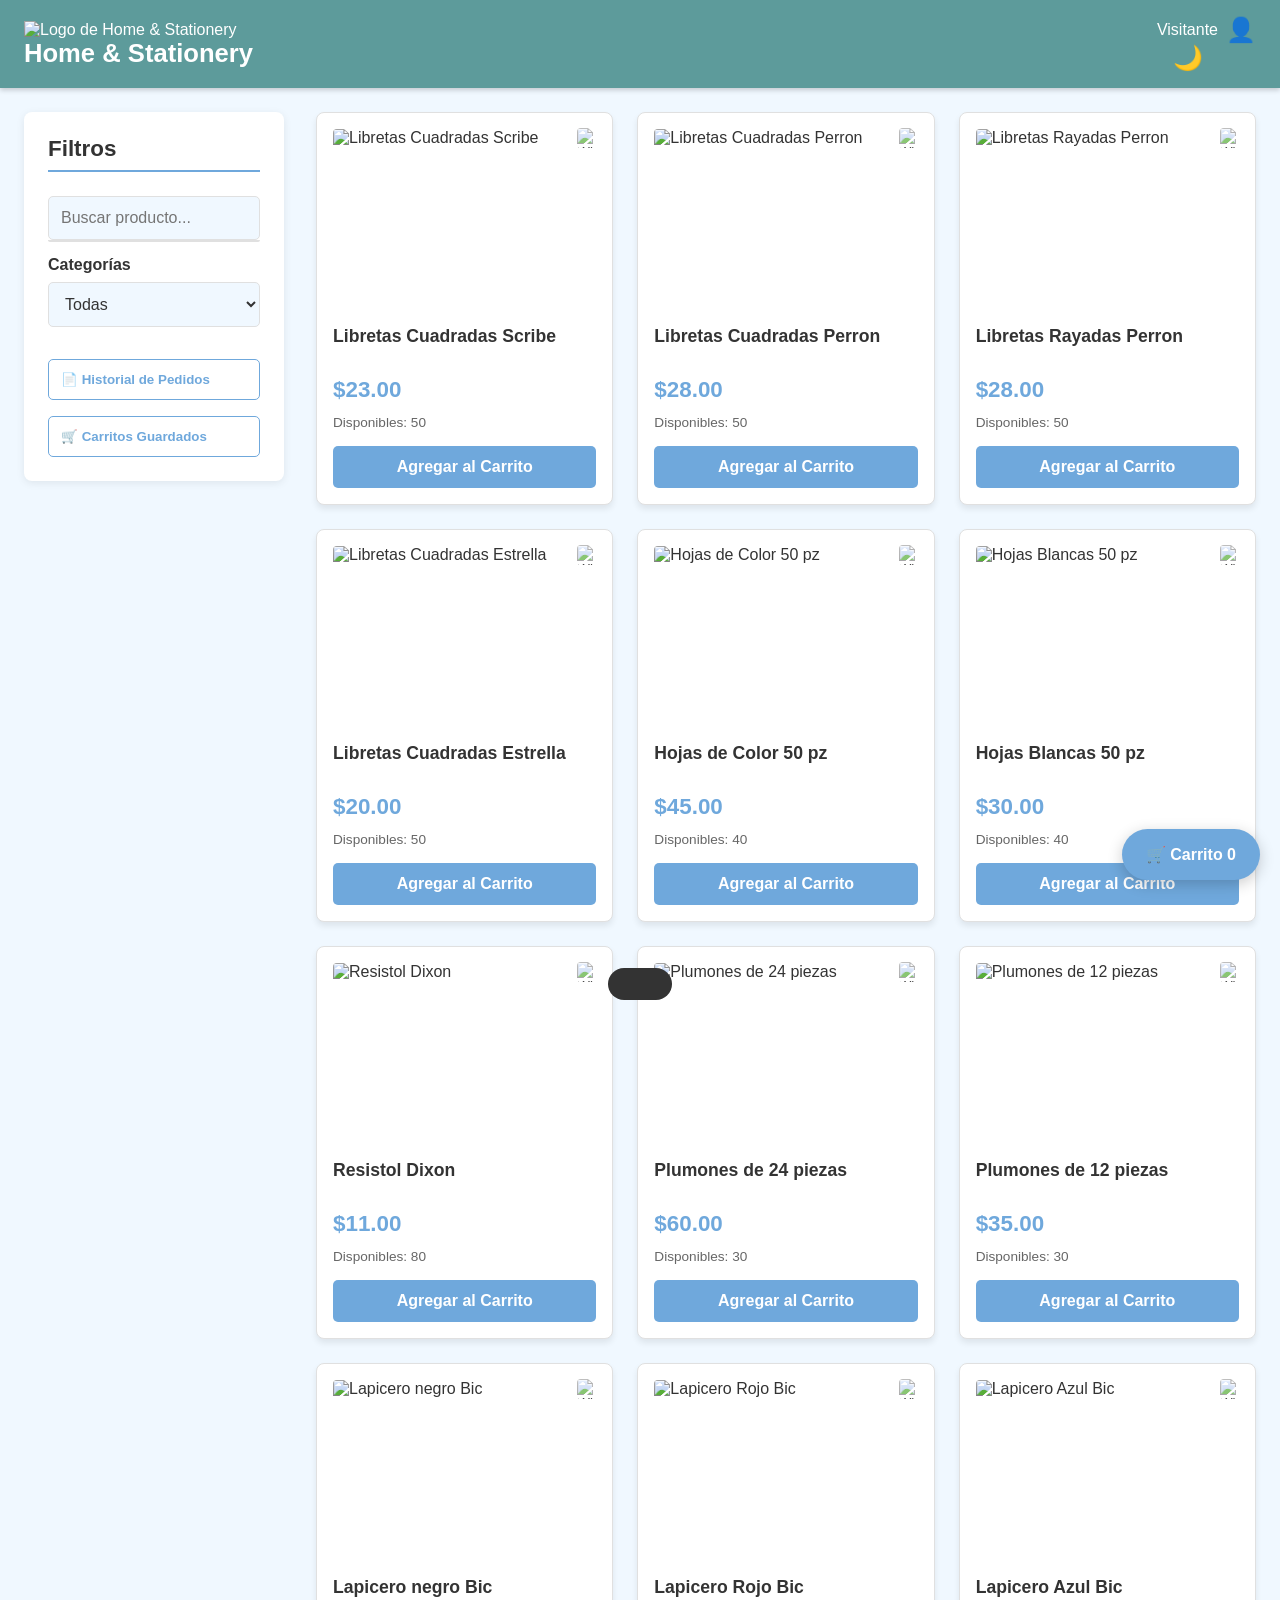
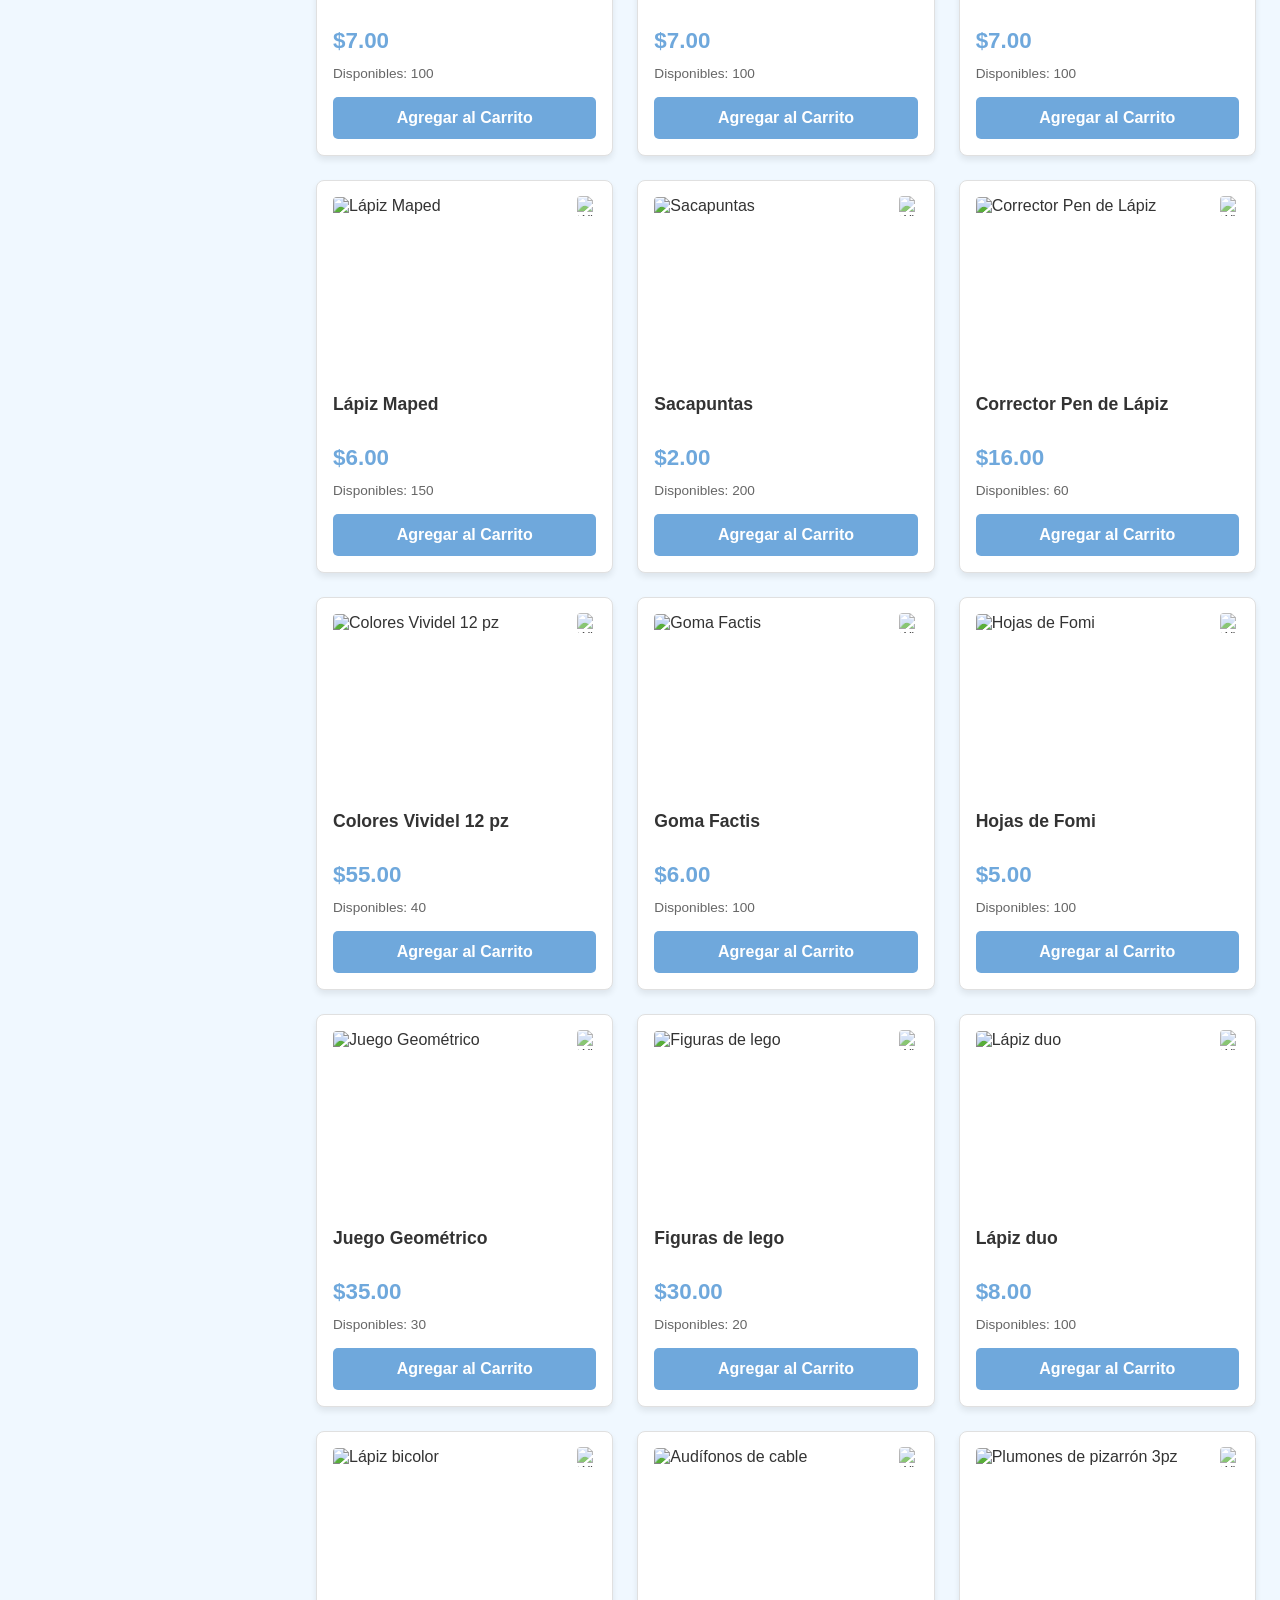
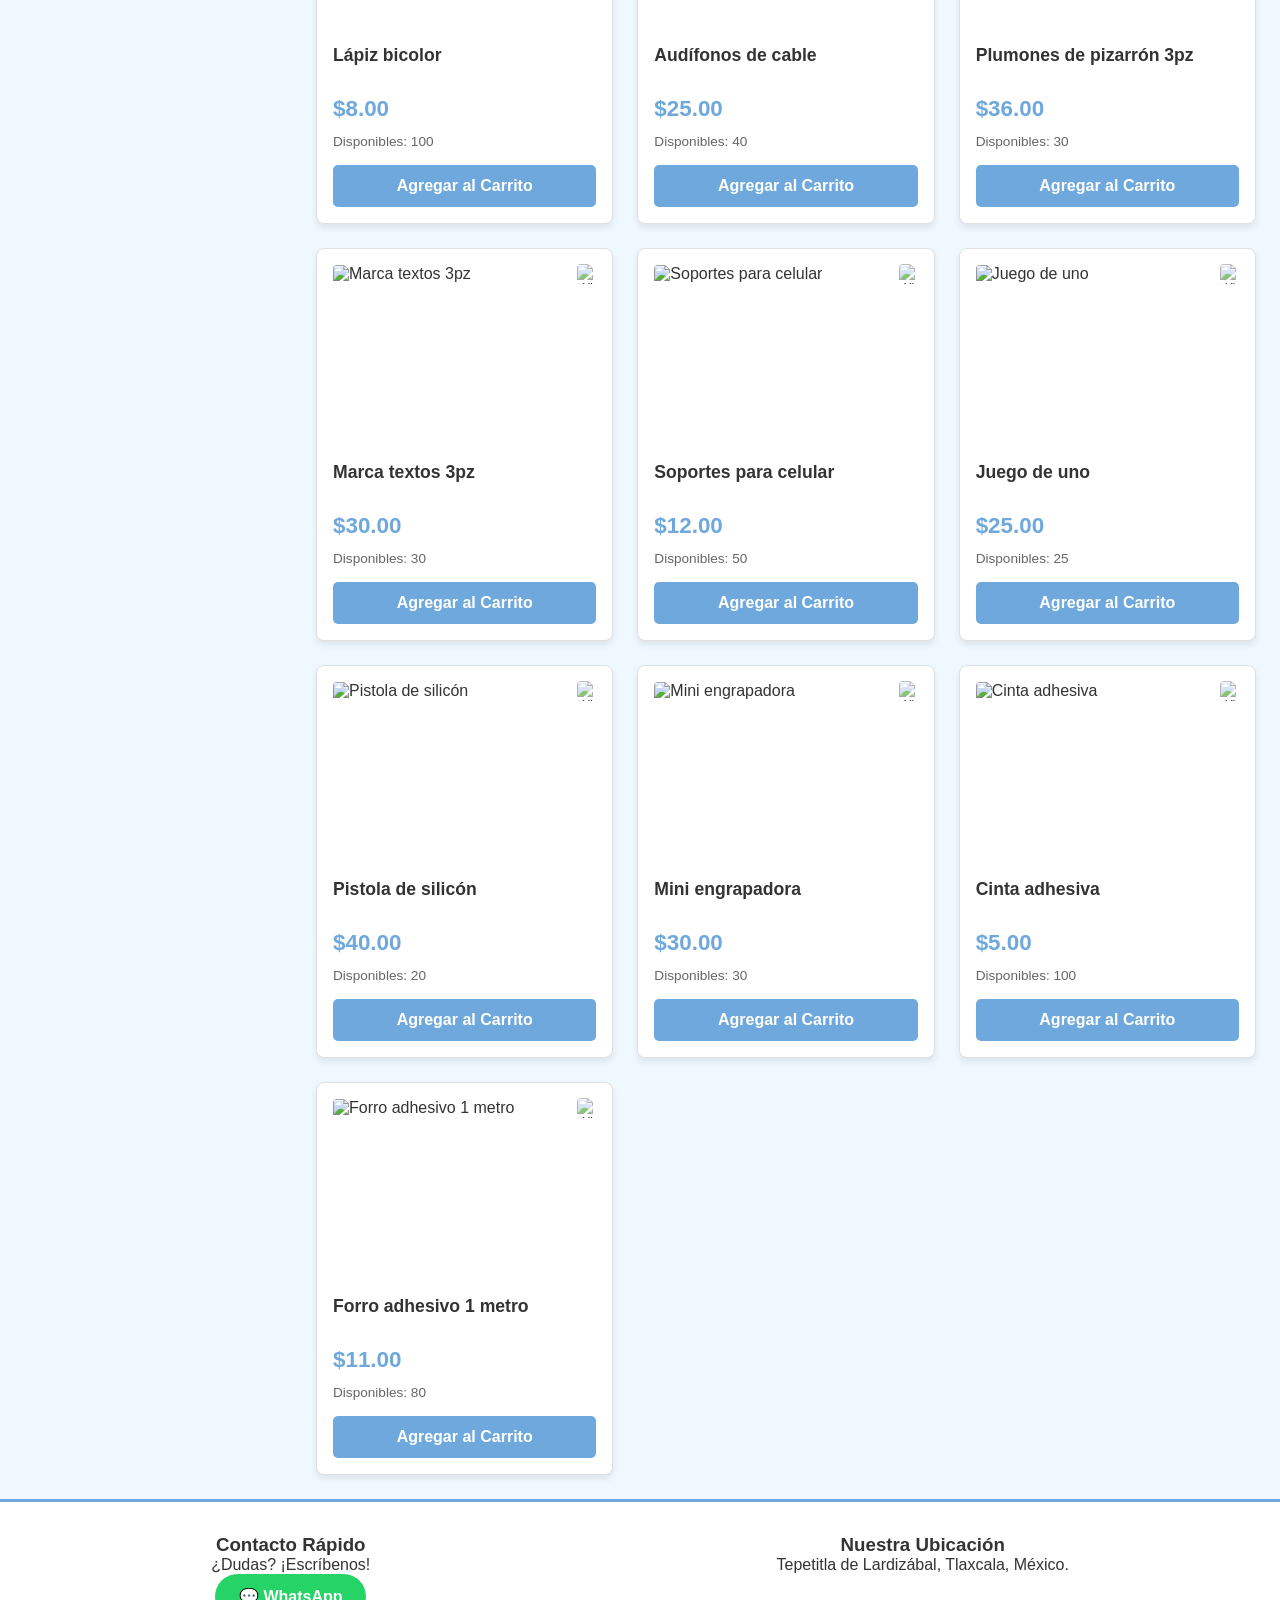
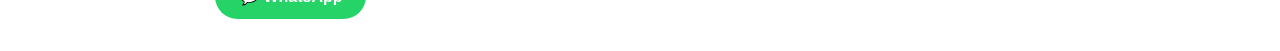
==== index.html @ 38d51f8e "Update index.html Signed-off-by: ＠┊ғᴇʀɴᴀɴᴅᴏ <113485181+LuisferC19@users.noreply.github.com>" ====
<!DOCTYPE html>
<html lang="es">
<head>
    <meta charset="UTF-8" />
    <meta name="viewport" content="width=device-width, initial-scale=1" />
    <title>Home & Stationery</title>
    <link rel="stylesheet" href="styles.css" />
    <link rel="manifest" href="manifest.json" />
    <meta name="theme-color" content="#5d9b9b" />
</head>
<body>
    <header class="header">
        <div class="header-content">
            <button id="btnMenu" aria-label="Abrir menú" class="btn-hamburguesa">☰</button>
            
            <!-- Contenedor para centrar logo y título -->
            <div class="title-container">
                <img src="img/HomeStatio.png" alt="Logo de Home & Stationery" class="header-logo">
                <h1 class="header-title">Home & Stationery</h1>
            </div>

            <div class="header-right-controls">
                <div class="header-user">
                    <span id="nombreUsuario">Usuario</span>
                    <span class="user-icon">👤</span>
                </div>
                <button id="themeToggleBtn" aria-label="Cambiar tema">🌙</button>
            </div>
        </div>
    </header>

    <div class="main-container">
        <aside id="sidebar" class="sidebar">
            <nav class="filtros-nav">
                <h2>Filtros</h2>
                <div class="search-container">
                    <input type="text" id="buscador" placeholder="Buscar producto..." aria-label="Buscador de productos" />
                    <div id="searchSuggestions" class="suggestions-container"></div>
                </div>
                <label for="categoriaFiltro">Categorías</label>
                <select id="categoriaFiltro" aria-label="Filtrar por categoría">
                    <option value="todos">Todas</option>
                    <option value="utiles">Útiles escolares</option>
                    <option value="tecnologia">Tecnología</option>
                    <option value="otros">Otros</option>
                </select>
                <div class="nav-extras">
                    <button id="historialPedidosBtn">📄 Historial de Pedidos</button>
                    <button id="verCarritosGuardadosBtn">🛒 Carritos Guardados</button>
                </div>
            </nav>
        </aside>

        <main class="main-content">
            <section id="productosVistos" class="productos-vistos-container">
                <h2>Vistos recientemente</h2>
                <div id="vistosRecientemente" class="catalogo-reducido"></div>
            </section>
            
            <section id="catalogo" class="catalogo"></section>
        </main>
    </div>

    <button id="abrirCarrito" class="btn-carrito" aria-label="Abrir carrito de compras">🛒 Carrito <span id="contadorCarrito">0</span></button>

    <aside id="carritoFlotante" class="carrito-offcanvas">
        <div class="carrito-header">
            <h2>🛍️ Mi Carrito</h2>
            <button id="cerrarCarritoBtn" aria-label="Cerrar carrito">❌</button>
        </div>
        <div id="contenidoCarrito"><p>Tu carrito está vacío.</p></div>
        <div class="carrito-info">
            <p id="infoDescuento"></p>
            <p id="infoEnvio"></p>
        </div>
        <div class="carrito-footer">
            <p>Total: $<span id="carritoTotal">0.00</span></p>
            <button id="guardarCarritoBtn">💾 Guardar Carrito</button>
            <button id="enviarPedidoBtn">📲 Enviar por WhatsApp</button>
        </div>
    </aside>

    <div id="modalImagen" class="modal oculto" role="dialog" aria-modal="true">
        <span id="cerrarModal" class="cerrar" aria-label="Cerrar imagen">&times;</span>
        <img id="imagenModal" alt="Imagen del producto ampliada" />
    </div>

    <div id="modalHistorial" class="modal oculto" role="dialog" aria-modal="true">
        <div class="modal-content">
            <div class="modal-header">
                <h2>Historial de Pedidos</h2>
                <span id="cerrarHistorialModal" class="cerrar" aria-label="Cerrar historial">&times;</span>
            </div>
            <div id="contenidoHistorial"></div>
            <p class="total-gastado">Total gastado: $<span id="totalGastado">0.00</span></p>
        </div>
    </div>
    
    <div id="modalCarritosGuardados" class="modal oculto" role="dialog" aria-modal="true">
        <div class="modal-content">
            <div class="modal-header">
                <h2>Carritos Guardados</h2>
                <span id="cerrarCarritosGuardadosModal" class="cerrar" aria-label="Cerrar carritos guardados">&times;</span>
            </div>
            <div id="contenidoCarritosGuardados"></div>
        </div>
    </div>
    
    <div id="toast" class="toast" role="alert" aria-live="assertive"></div>
    
    <div id="encuestaContainer" class="encuesta oculto">
        <h4>¿Qué te pareció tu experiencia?</h4>
        <button data-voto="buena">👍 Buena</button>
        <button data-voto="regular">😐 Regular</button>
        <button data-voto="mala">👎 Mala</button>
    </div>

    <footer class="footer">
        <div class="footer-contact">
            <h3>Contacto Rápido</h3>
            <p>¿Dudas? ¡Escríbenos!</p>
            <a href="https://wa.me/522481602590" target="_blank" rel="noopener" class="btn-whatsapp-footer">💬 WhatsApp</a>
        </div>
        <div class="footer-map">
            <h3>Nuestra Ubicación</h3>
            <p>Tepetitla de Lardizábal, Tlaxcala, México.</p>
        </div>
    </footer>

    <script src="script.js"></script>
    <script src="sw-register.js"></script>
</body>
</html>
---- styles.css ----
:root {
    --bg-color: #f0f8ff; /* AliceBlue - Un fondo muy claro */
    --card-bg-color: #ffffff;
    --text-color: #333333;
    --header-bg-color: #5d9b9b; /* Verde azulado pastel */
    --header-text-color: #ffffff;
    --primary-color: #6fa8dc; /* Azul pastel principal */
    --primary-hover-color: #5a8db9; /* Tono más oscuro para hover */
    --shadow-color: rgba(0, 0, 0, 0.08);
    --shadow-hover-color: rgba(0, 0, 0, 0.15);
    --border-color: #e0e0e0;
    --sidebar-bg-color: #ffffff;
}

[data-theme="dark"] {
    --bg-color: #1e1e1e;
    --card-bg-color: #2d2d2d;
    --text-color: #e0e0e0;
    --header-bg-color: #4a7c7c; /* Tono oscuro del header */
    --header-text-color: #ffffff;
    --primary-color: #82b9e6; /* Azul pastel más brillante para modo oscuro */
    --primary-hover-color: #6fa8dc;
    --shadow-color: rgba(0, 0, 0, 0.2);
    --shadow-hover-color: rgba(0, 0, 0, 0.3);
    --border-color: #444444;
    --sidebar-bg-color: #252525;
}

/* ===================== RESET Y BODY ===================== */
* {
    margin: 0;
    padding: 0;
    box-sizing: border-box;
    font-family: 'Segoe UI', Arial, sans-serif;
}

body {
    background: var(--bg-color);
    color: var(--text-color);
    display: flex;
    flex-direction: column;
    min-height: 100vh;
    transition: background-color 0.3s ease, color 0.3s ease;
}

/* ===================== ACCESIBILIDAD ===================== */
:focus-visible {
    outline: 3px solid var(--primary-color);
    outline-offset: 2px;
}

/* ===================== HEADER ===================== */
.header {
    background-color: var(--header-bg-color);
    color: var(--header-text-color);
    padding: 1rem 1.5rem;
    position: sticky;
    top: 0;
    z-index: 1000;
    width: 100%;
    box-shadow: 0 2px 5px rgba(0,0,0,0.2);
}

.header-content {
    max-width: 1400px;
    margin: 0 auto;
    display: flex;
    align-items: center;
    justify-content: space-between;
}

.header-title {
    font-size: 1.6rem;
    font-weight: 700;
    flex-grow: 1;
    text-align: center;
}

.header-user {
    display: flex;
    align-items: center;
    gap: 0.5rem;
    font-size: 1rem;
}

.user-icon { font-size: 1.5rem; }

#themeToggleBtn {
    background: none;
    border: none;
    color: var(--header-text-color);
    font-size: 1.5rem;
    cursor: pointer;
    margin-left: 1rem;
    transition: transform 0.2s ease;
}
#themeToggleBtn:hover { transform: scale(1.1); }

/* ===================== DISEÑO PRINCIPAL (SIDEBAR + CONTENT) ===================== */
.main-container {
    display: flex;
    max-width: 1400px;
    width: 100%;
    margin: 1.5rem auto;
    padding: 0 1.5rem;
    gap: 2rem;
    flex-grow: 1;
}

/* ===================== SIDEBAR (FILTROS) ===================== */
.sidebar {
    width: 260px;
    flex-shrink: 0;
    background-color: var(--sidebar-bg-color);
    padding: 1.5rem;
    border-radius: 8px;
    height: fit-content;
    box-shadow: 0 2px 8px var(--shadow-color);
    transition: transform 0.3s ease-in-out;
}

.filtros-nav h2 {
    font-size: 1.4rem;
    margin-bottom: 1.5rem;
    border-bottom: 2px solid var(--primary-color);
    padding-bottom: 0.5rem;
}

.filtros-nav label {
    display: block;
    font-weight: 600;
    margin-top: 1rem;
    margin-bottom: 0.5rem;
}

#buscador, #categoriaFiltro {
    width: 100%;
    padding: 0.75rem;
    border: 1px solid var(--border-color);
    border-radius: 5px;
    font-size: 1rem;
    background: var(--bg-color);
    color: var(--text-color);
    transition: border-color 0.2s, box-shadow 0.2s;
}

#buscador:focus, #categoriaFiltro:focus {
    outline: none;
    border-color: var(--primary-color);
    box-shadow: 0 0 5px var(--primary-color);
}

.nav-extras {
    margin-top: 2rem;
    display: flex;
    flex-direction: column;
    gap: 1rem;
}

.nav-extras button {
    background-color: transparent;
    border: 1px solid var(--primary-color);
    color: var(--primary-color);
    padding: 0.75rem;
    border-radius: 5px;
    cursor: pointer;
    text-align: left;
    font-weight: 600;
    transition: all 0.2s ease;
}

.nav-extras button:hover {
    background-color: var(--primary-color);
    color: var(--header-text-color);
}

.main-content {
    flex-grow: 1;
}

/* ===================== CATÁLOGO DE PRODUCTOS ===================== */
.catalogo {
    width: 100%;
    display: grid;
    grid-template-columns: repeat(auto-fill, minmax(230px, 1fr));
    gap: 1.5rem;
}

.producto {
    background: var(--card-bg-color);
    border-radius: 8px;
    border: 1px solid var(--border-color);
    box-shadow: 0 4px 6px var(--shadow-color);
    padding: 1rem;
    display: flex;
    flex-direction: column;
    transition: transform 0.2s ease, box-shadow 0.2s ease;
    position: relative;
}

.producto:hover {
    transform: translateY(-5px);
    box-shadow: 0 8px 15px var(--shadow-hover-color);
}

/* --- AJUSTE CLAVE PARA IMÁGENES --- */
.producto img {
    width: 100%;
    height: 180px; /* Altura fija para el contenedor de la imagen */
    object-fit: contain; /* Asegura que la imagen se vea completa y sin distorsión */
    margin-bottom: 1rem;
    cursor: pointer;
    border-radius: 4px;
    background-color: #fff; /* Fondo blanco para imágenes con transparencia */
}

.producto h3 {
    color: var(--text-color);
    font-weight: 600;
    font-size: 1.1rem;
    margin-bottom: 0.5rem;
    min-height: 44px; /* Para alinear títulos de varias líneas */
    line-height: 1.3;
}

.producto .precio {
    font-weight: 700;
    font-size: 1.4rem;
    color: var(--primary-color);
    margin-bottom: 0.75rem;
}

.producto .stock-info {
    font-size: 0.85rem;
    color: #666;
    margin-bottom: 1rem;
}
[data-theme="dark"] .producto .stock-info { color: #aaa; }

.producto button.btn-agregar-carrito {
    background-color: var(--primary-color);
    border: none;
    color: white;
    padding: 0.75rem 0;
    font-weight: 600;
    border-radius: 5px;
    cursor: pointer;
    font-size: 1rem;
    width: 100%;
    transition: background-color 0.2s ease;
    margin-top: auto; /* Empuja el botón hacia abajo */
}

.producto button.btn-agregar-carrito:hover {
    background-color: var(--primary-hover-color);
}

/* Botón de compartir discreto */
.share-btn {
    background: rgba(255, 255, 255, 0.7);
    border: none;
    border-radius: 50%;
    cursor: pointer;
    position: absolute;
    top: 10px;
    right: 10px;
    opacity: 0.7;
    transition: opacity 0.2s, transform 0.2s;
    padding: 5px;
    display: flex;
    align-items: center;
    justify-content: center;
}
.share-btn:hover { 
    opacity: 1;
    transform: scale(1.1);
}
.share-btn img { 
    width: 20px; 
    height: 20px;
    /* Reseteamos márgenes para la imagen del botón */
    margin-bottom: 0; 
}

/* ===================== CARRITO FLOTANTE (OFFCANVAS) ===================== */
.btn-carrito {
    position: fixed;
    bottom: 20px;
    right: 20px;
    background-color: var(--primary-color);
    color: white;
    border: none;
    border-radius: 50px;
    padding: 1rem 1.5rem;
    font-size: 1rem;
    font-weight: bold;
    cursor: pointer;
    box-shadow: 0 4px 15px rgba(0,0,0,0.2);
    z-index: 999;
    transition: transform 0.2s ease;
}
.btn-carrito:hover { transform: scale(1.05); }

.carrito-offcanvas {
    position: fixed;
    top: 0;
    right: -100%; /* Inicia oculto */
    width: 100%;
    max-width: 400px;
    height: 100%;
    background-color: var(--card-bg-color);
    box-shadow: -5px 0 15px rgba(0,0,0,0.2);
    z-index: 1200;
    display: flex;
    flex-direction: column;
    transition: right 0.4s ease-in-out;
}
.carrito-offcanvas.abierto { right: 0; }

.carrito-header {
    display: flex;
    justify-content: space-between;
    align-items: center;
    padding: 1.5rem;
    border-bottom: 1px solid var(--border-color);
}
.carrito-header h2 { font-size: 1.5rem; }
.carrito-header button { background: none; border: none; font-size: 1.5rem; cursor: pointer; color: var(--text-color); }

#contenidoCarrito {
    flex-grow: 1;
    overflow-y: auto;
    padding: 1rem;
}

.carrito-item {
    display: flex;
    align-items: center;
    gap: 1rem;
    padding: 1rem 0.5rem;
    border-bottom: 1px solid var(--border-color);
}
.carrito-item:last-child { border-bottom: none; }

.carrito-item img {
    width: 60px;
    height: 60px;
    object-fit: contain; /* También para imágenes del carrito */
    border-radius: 4px;
}

.carrito-item-info { flex-grow: 1; }
.carrito-item-info h4 { font-size: 1rem; margin-bottom: 0.25rem; }
.carrito-item-info p { font-size: 0.9rem; color: #666; }
[data-theme="dark"] .carrito-item-info p { color: #aaa; }

.btn-eliminar-item {
    background-color: #f0f0f0;
    color: #333;
    border: none;
    border-radius: 50%;
    width: 30px;
    height: 30px;
    font-weight: bold;
    cursor: pointer;
    transition: background-color 0.2s;
}
.btn-eliminar-item:hover { background-color: #e0e0e0; }
[data-theme="dark"] .btn-eliminar-item { background-color: #444; color: #eee; }
[data-theme="dark"] .btn-eliminar-item:hover { background-color: #555; }


.carrito-info {
    padding: 1rem 1.5rem;
    font-size: 0.9rem;
    color: var(--primary-color);
    border-top: 1px solid var(--border-color);
}

.carrito-footer {
    padding: 1.5rem;
    border-top: 1px solid var(--border-color);
    background-color: var(--bg-color);
    display: flex;
    flex-direction: column;
    gap: 1rem;
}
.carrito-footer p { font-size: 1.5rem; font-weight: bold; text-align: right; }
.carrito-footer button {
    padding: 1rem;
    border-radius: 5px;
    border: none;
    font-size: 1rem;
    font-weight: 600;
    cursor: pointer;
    transition: opacity 0.2s;
}
.carrito-footer button:hover { opacity: 0.85; }
#enviarPedidoBtn { background-color: #25d366; color: white; }
#guardarCarritoBtn { background-color: #555; color: white; }
[data-theme="dark"] #guardarCarritoBtn { background-color: #777; }


/* ===================== MODALES ===================== */
.modal {
    position: fixed;
    z-index: 1300;
    left: 0;
    top: 0;
    width: 100%;
    height: 100%;
    background-color: rgba(0, 0, 0, 0.7);
    display: flex;
    justify-content: center;
    align-items: center;
}
.modal.oculto { display: none; }

/* Modal de Imagen */
#modalImagen img {
    max-width: 90%;
    max-height: 90%;
    border-radius: 8px;
}
.cerrar {
    position: absolute;
    top: 20px;
    right: 35px;
    color: #f1f1f1;
    font-size: 40px;
    font-weight: bold;
    cursor: pointer;
}

/* Modal de Historial y Carritos Guardados */
.modal-content {
    background-color: var(--card-bg-color);
    padding: 2rem;
    border-radius: 8px;
    width: 90%;
    max-width: 500px;
    max-height: 80vh;
    display: flex;
    flex-direction: column;
}
.modal-header {
    display: flex;
    justify-content: space-between;
    align-items: center;
    border-bottom: 1px solid var(--border-color);
    padding-bottom: 1rem;
    margin-bottom: 1rem;
}
#contenidoHistorial, #contenidoCarritosGuardados {
    overflow-y: auto;
}

/* ===================== OTROS COMPONENTES UI ===================== */
/* Toast */
.toast {
    position: fixed;
    bottom: -100px;
    left: 50%;
    transform: translateX(-50%);
    background-color: #333;
    color: white;
    padding: 1rem 2rem;
    border-radius: 50px;
    z-index: 1500;
    transition: bottom 0.5s ease;
}
.toast.mostrar { bottom: 30px; }
.toast.error { background-color: #d32f2f; }
.toast.info { background-color: #1976d2; }

/* Encuesta */
.encuesta {
    position: fixed;
    bottom: 20px;
    left: 20px;
    background-color: var(--card-bg-color);
    padding: 1rem;
    border-radius: 8px;
    box-shadow: 0 4px 15px rgba(0,0,0,0.2);
    z-index: 1000;
}
.encuesta.oculto { display: none; }

/* Sugerencias de búsqueda */
.search-container { position: relative; }
.suggestions-container {
    position: absolute;
    top: 100%;
    left: 0;
    right: 0;
    background: var(--card-bg-color);
    border: 1px solid var(--border-color);
    border-radius: 0 0 5px 5px;
    z-index: 200;
    max-height: 250px;
    overflow-y: auto;
}
.suggestion-item { padding: 0.8rem 1rem; cursor: pointer; }
.suggestion-item:hover { background-color: var(--bg-color); }

/* Vistos recientemente */
.productos-vistos-container { width: 100%; margin-bottom: 2rem; }
.catalogo-reducido {
    display: grid;
    grid-template-columns: repeat(auto-fill, minmax(160px, 1fr));
    gap: 1rem;
}
.catalogo-reducido .producto { padding: 0.8rem; }
.catalogo-reducido .producto h3 { font-size: 0.9rem; min-height: 36px; }
.catalogo-reducido .producto img { height: 100px; }

/* ===================== FOOTER ===================== */
.footer {
    width: 100%;
    margin-top: auto; /* Empuja el footer hacia abajo */
    padding: 2rem 1.5rem;
    border-top: 3px solid var(--primary-color);
    background-color: var(--card-bg-color);
    display: flex;
    justify-content: space-around;
    flex-wrap: wrap;
    gap: 2rem;
    text-align: center;
}
.btn-whatsapp-footer {
    display: inline-block;
    background-color: #25d366;
    color: white;
    padding: 0.8rem 1.5rem;
    border-radius: 25px;
    text-decoration: none;
    font-weight: bold;
}

/* ===================== RESPONSIVIDAD ===================== */
.btn-hamburguesa {
    display: none; /* Oculto por defecto en escritorio */
    font-size: 1.8rem;
    background: none;
    border: none;
    color: var(--header-text-color);
    cursor: pointer;
    z-index: 1200; /* Para estar sobre la sidebar */
}

@media (max-width: 900px) {
    .main-container {
        flex-direction: column;
    }
    .sidebar {
        position: fixed;
        left: 0;
        top: 0;
        height: 100%;
        transform: translateX(-100%);
        z-index: 1100;
        overflow-y: auto;
        border-radius: 0;
    }
    .sidebar.visible {
        transform: translateX(0);
    }
    .btn-hamburguesa {
        display: block;
    }
    .header-title {
        font-size: 1.2rem;
    }
}

@media (max-width: 480px) {
    .header-content {
        flex-wrap: wrap;
        justify-content: center;
    }
    .header-title {
        order: -1; /* Mueve el título arriba */
        width: 100%;
        text-align: center;
        margin-bottom: 0.5rem;
    }
    .btn-carrito {
        padding: 0.8rem 1.2rem;
        font-size: 0.9rem;
    }
}
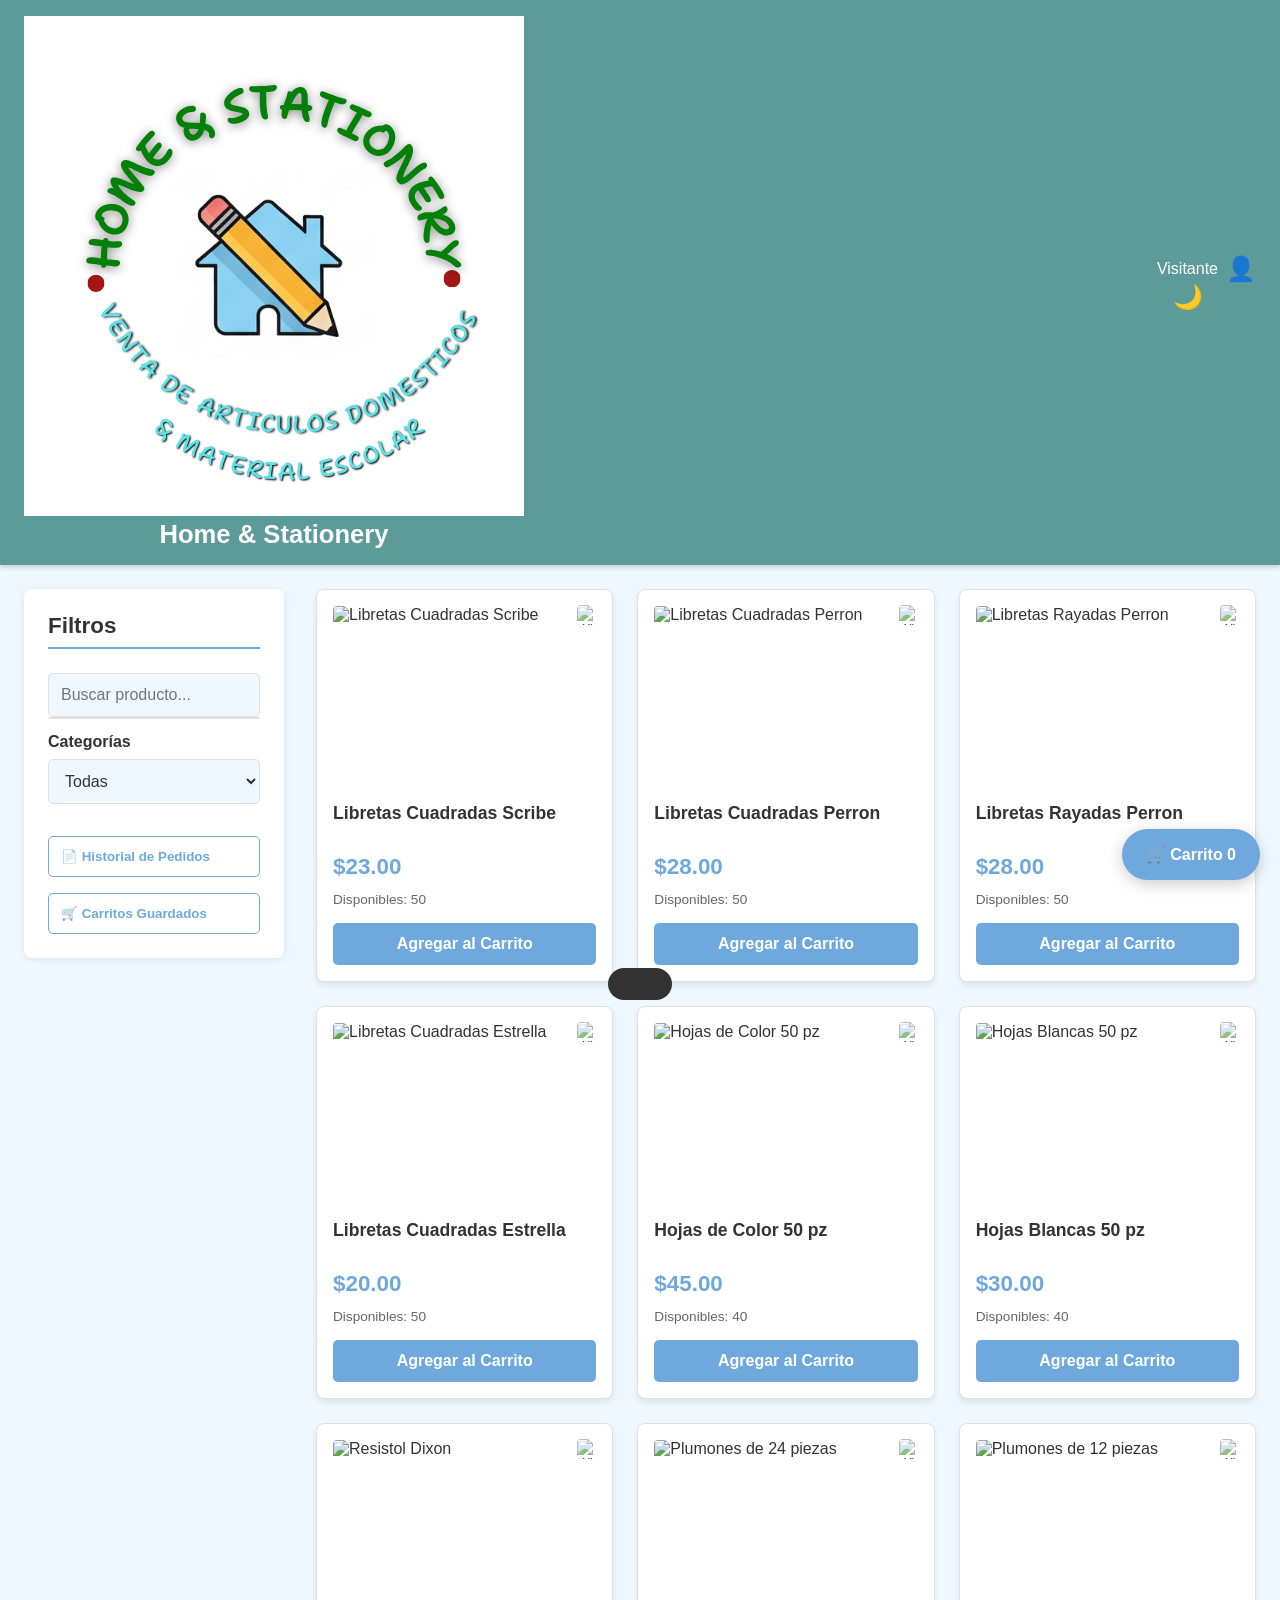
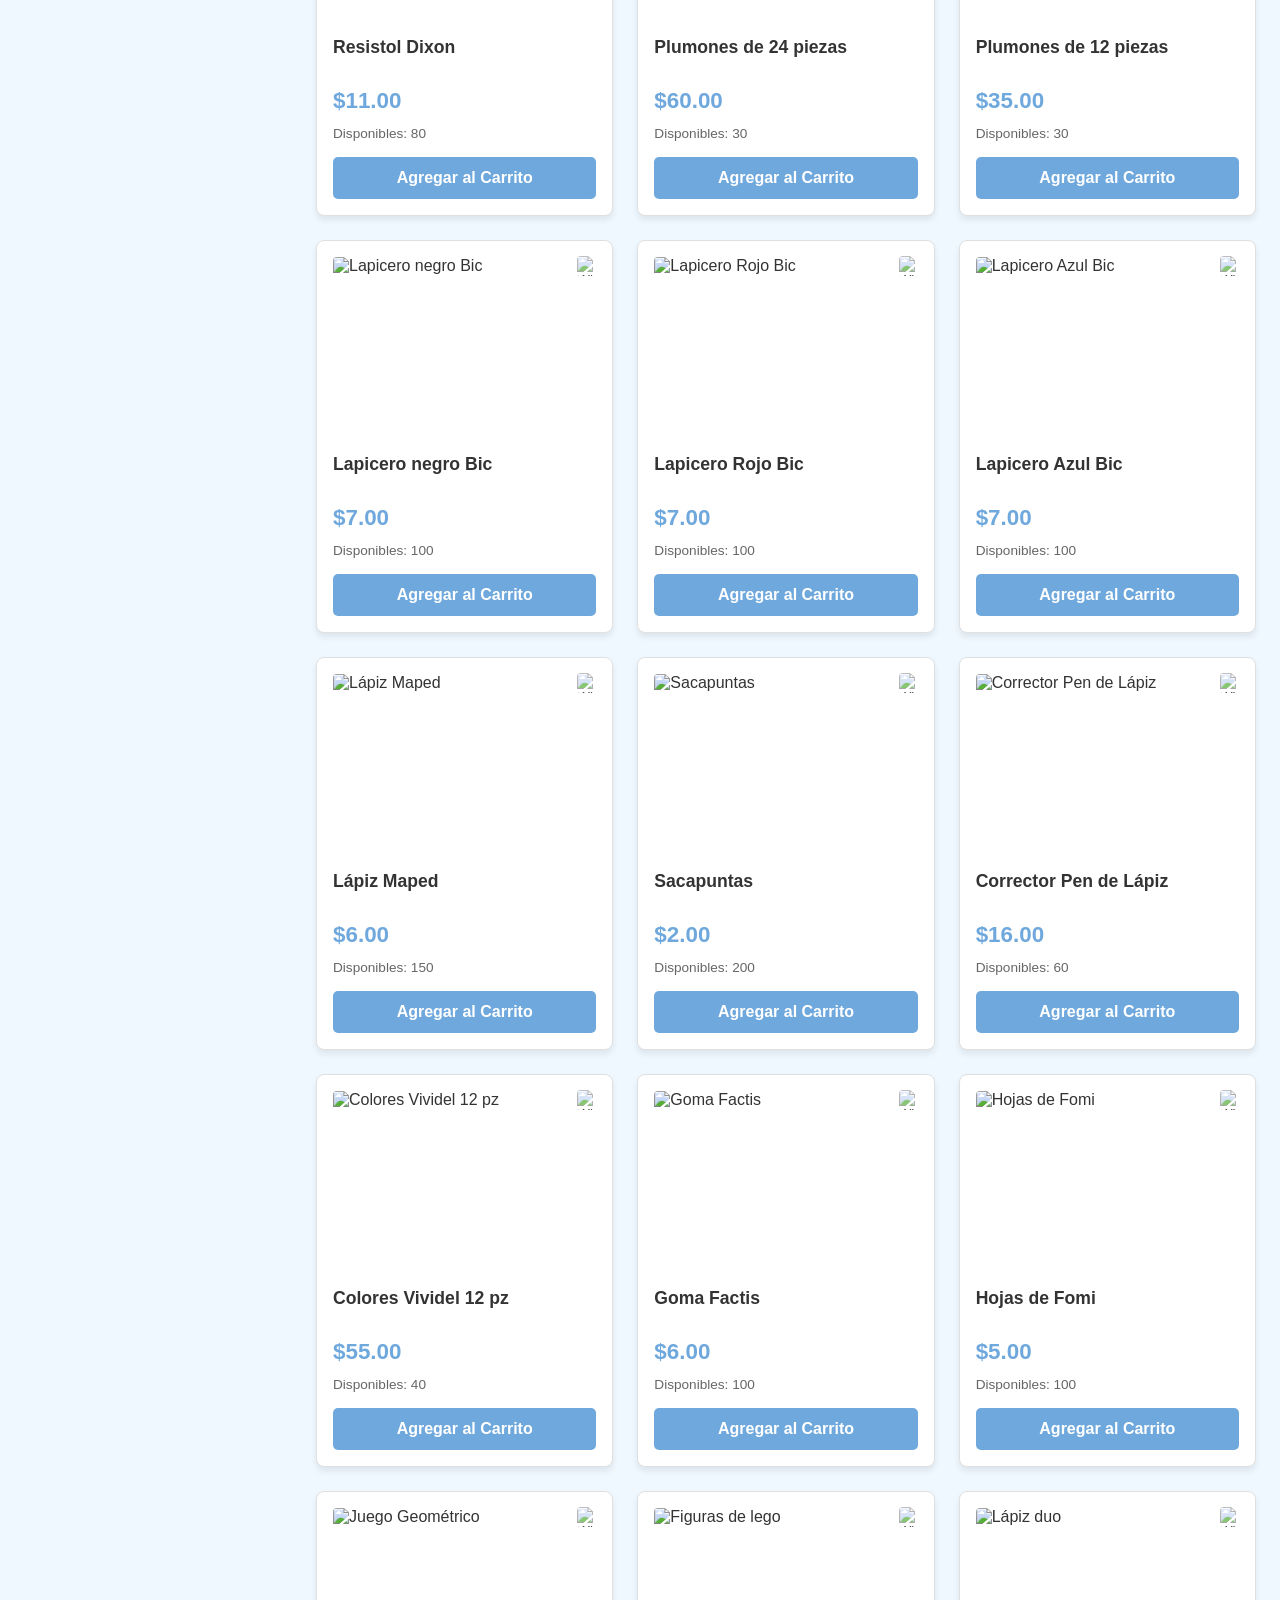
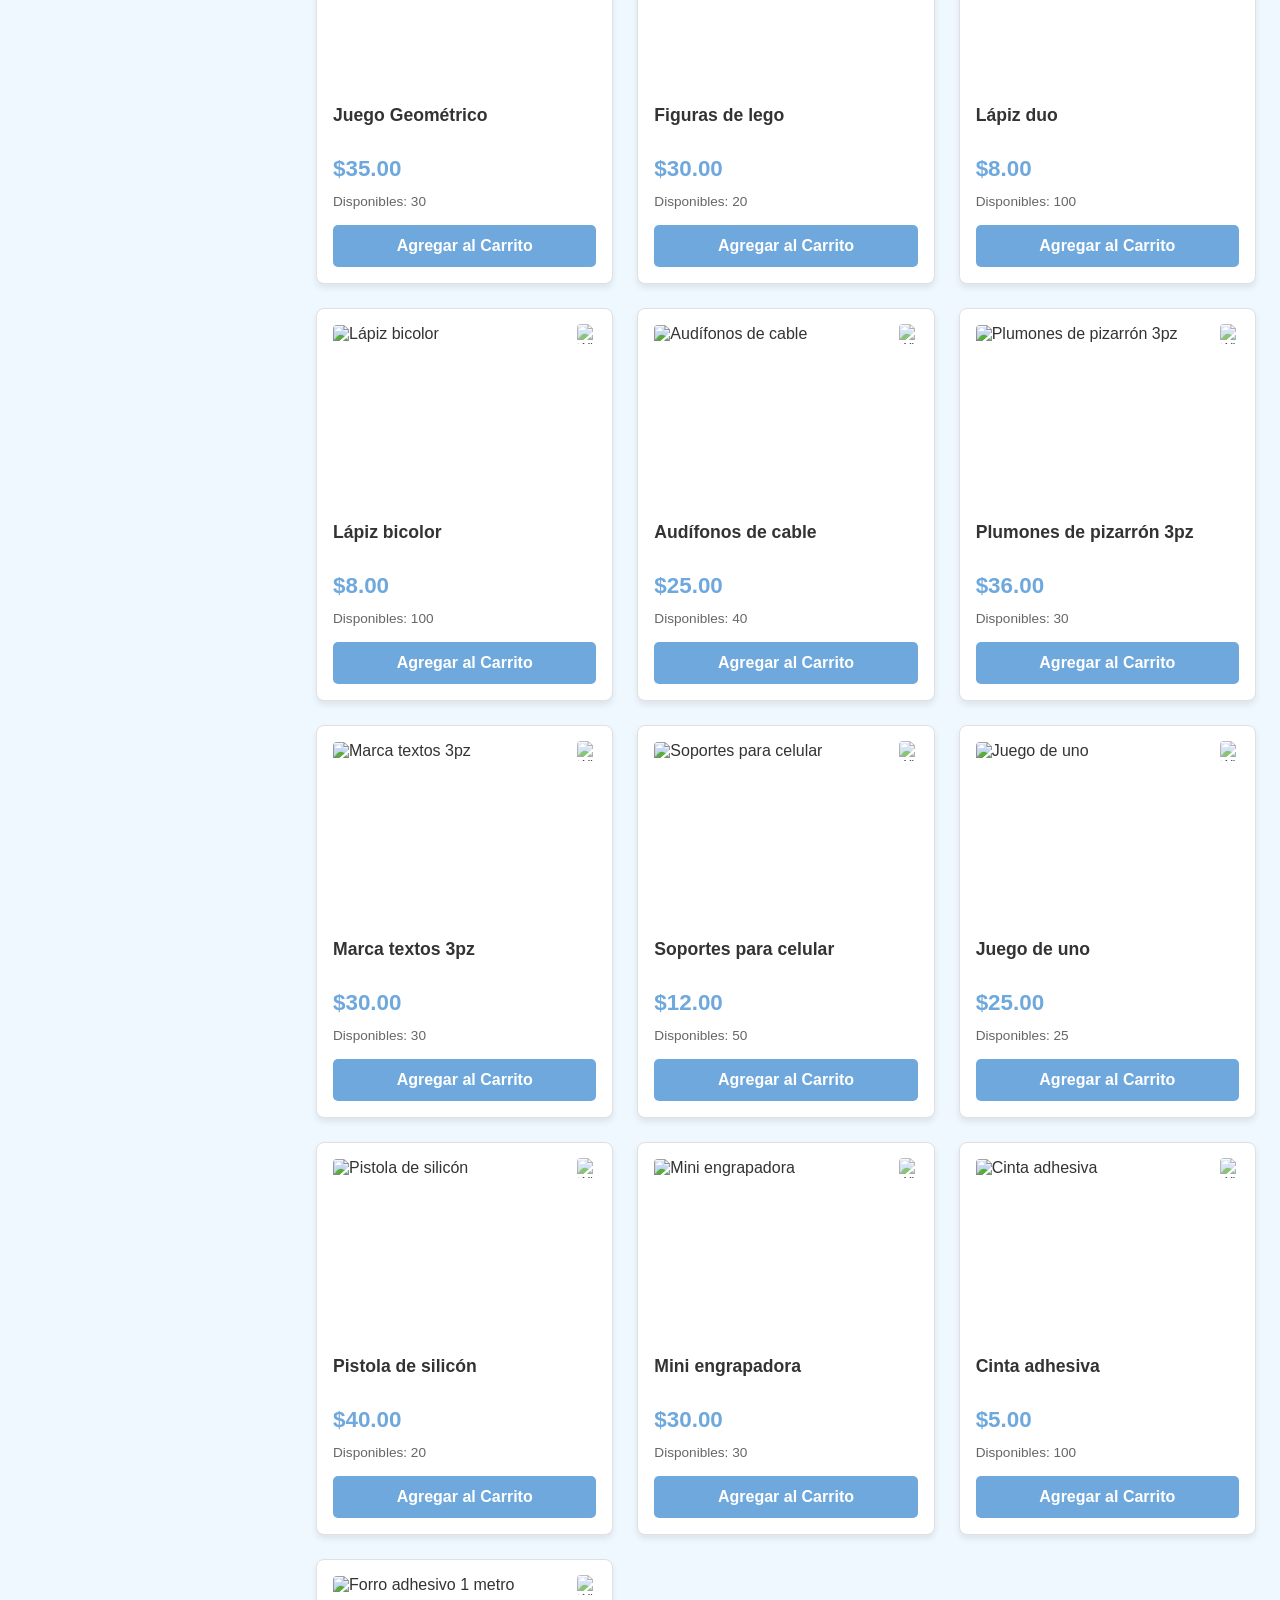
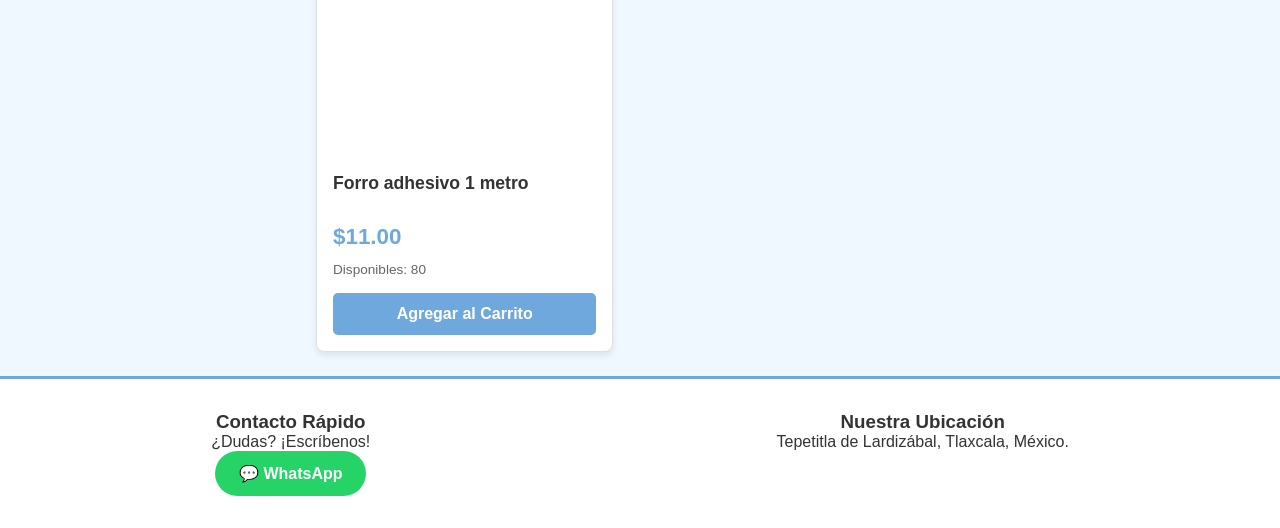
==== commit bc031e0f: "Update index.html Signed-off-by: ＠┊ғᴇʀɴᴀɴᴅᴏ <113485181+LuisferC19@users.noreply.github.com>" ====
--- a/index.html
+++ b/index.html
@@ -13,7 +13,6 @@
         <div class="header-content">
             <button id="btnMenu" aria-label="Abrir menú" class="btn-hamburguesa">☰</button>
             
-            <!-- Contenedor para centrar logo y título -->
             <div class="title-container">
                 <img src="img/HomeStatio.png" alt="Logo de Home & Stationery" class="header-logo">
                 <h1 class="header-title">Home & Stationery</h1>
@@ -84,6 +83,16 @@
         <span id="cerrarModal" class="cerrar" aria-label="Cerrar imagen">&times;</span>
         <img id="imagenModal" alt="Imagen del producto ampliada" />
     </div>
+    
+    <div id="modalDescripcion" class="modal oculto" role="dialog" aria-modal="true">
+        <div class="modal-content">
+            <div class="modal-header">
+                <h2 id="descripcionTitulo"></h2>
+                <span id="cerrarDescripcionModal" class="cerrar" aria-label="Cerrar descripción">&times;</span>
+            </div>
+            <p id="descripcionTexto"></p>
+        </div>
+    </div>
 
     <div id="modalHistorial" class="modal oculto" role="dialog" aria-modal="true">
         <div class="modal-content">
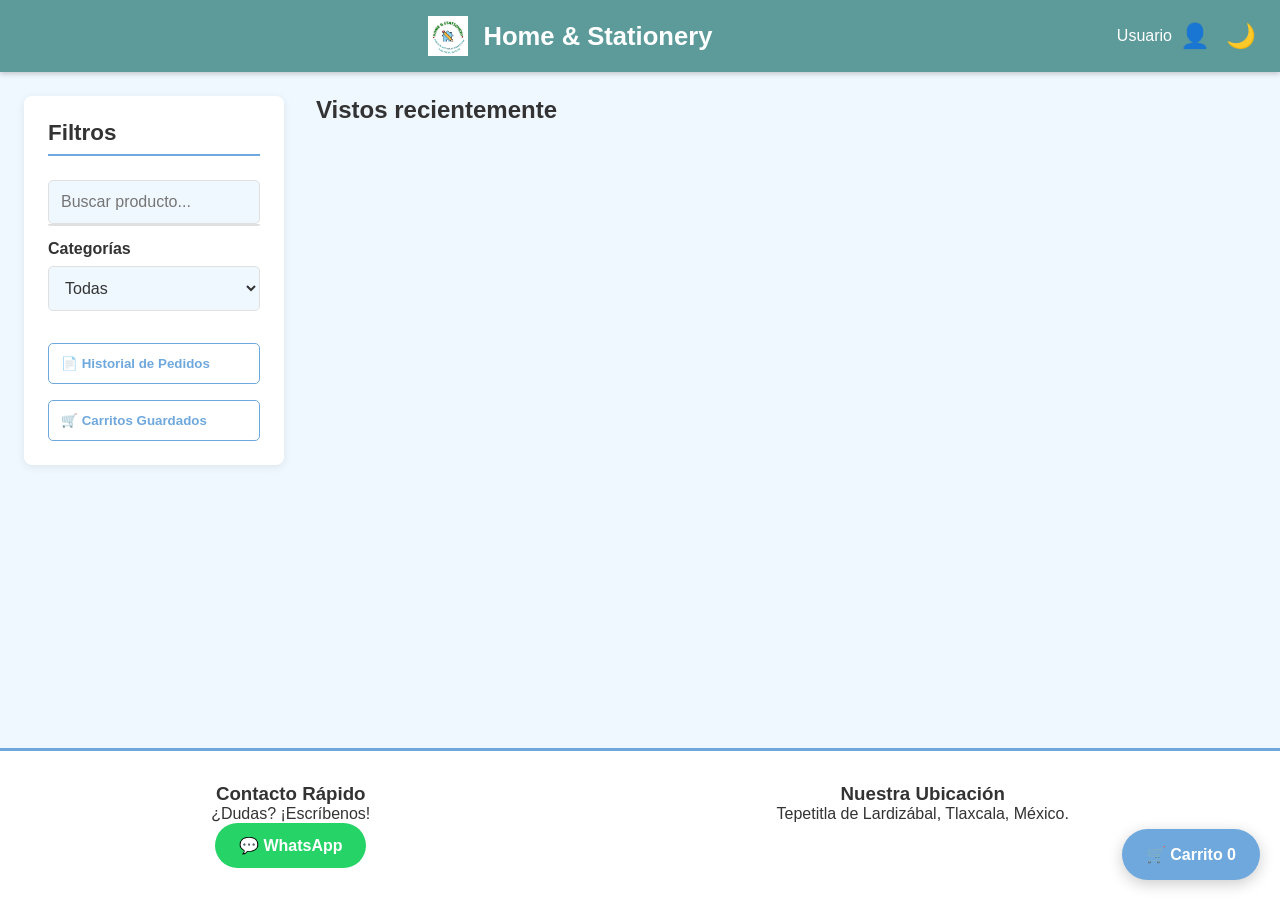
==== commit b4ba8238: "Update index.html Signed-off-by: ＠┊ғᴇʀɴᴀɴᴅᴏ <113485181+LuisferC19@users.noreply.github.com>" ====
--- a/index.html
+++ b/index.html
@@ -13,10 +13,10 @@
         <div class="header-content">
             <button id="btnMenu" aria-label="Abrir menú" class="btn-hamburguesa">☰</button>
             
-            <div class="title-container">
+            <a href="index.html" class="title-container" style="text-decoration: none; color: inherit;">
                 <img src="img/HomeStatio.png" alt="Logo de Home & Stationery" class="header-logo">
                 <h1 class="header-title">Home & Stationery</h1>
-            </div>
+            </a>
 
             <div class="header-right-controls">
                 <div class="header-user">
@@ -74,25 +74,11 @@
         </div>
         <div class="carrito-footer">
             <p>Total: $<span id="carritoTotal">0.00</span></p>
+            <button id="vaciarCarritoBtn">🗑️ Vaciar Carrito</button>
             <button id="guardarCarritoBtn">💾 Guardar Carrito</button>
             <button id="enviarPedidoBtn">📲 Enviar por WhatsApp</button>
         </div>
     </aside>
-
-    <div id="modalImagen" class="modal oculto" role="dialog" aria-modal="true">
-        <span id="cerrarModal" class="cerrar" aria-label="Cerrar imagen">&times;</span>
-        <img id="imagenModal" alt="Imagen del producto ampliada" />
-    </div>
-    
-    <div id="modalDescripcion" class="modal oculto" role="dialog" aria-modal="true">
-        <div class="modal-content">
-            <div class="modal-header">
-                <h2 id="descripcionTitulo"></h2>
-                <span id="cerrarDescripcionModal" class="cerrar" aria-label="Cerrar descripción">&times;</span>
-            </div>
-            <p id="descripcionTexto"></p>
-        </div>
-    </div>
 
     <div id="modalHistorial" class="modal oculto" role="dialog" aria-modal="true">
         <div class="modal-content">
--- a/styles.css
+++ b/styles.css
@@ -1,32 +1,57 @@
 :root {
-    --bg-color: #f0f8ff; /* AliceBlue - Un fondo muy claro */
+    --bg-color: #f0f8ff;
     --card-bg-color: #ffffff;
     --text-color: #333333;
-    --header-bg-color: #5d9b9b; /* Verde azulado pastel */
+    --header-bg-color: #5d9b9b;
     --header-text-color: #ffffff;
-    --primary-color: #6fa8dc; /* Azul pastel principal */
-    --primary-hover-color: #5a8db9; /* Tono más oscuro para hover */
+    --primary-color: #6fa8dc;
+    --primary-hover-color: #5a8db9;
     --shadow-color: rgba(0, 0, 0, 0.08);
     --shadow-hover-color: rgba(0, 0, 0, 0.15);
     --border-color: #e0e0e0;
     --sidebar-bg-color: #ffffff;
+    --danger-color: #e57373;
+    --danger-hover-color: #d32f2f;
 }
 
 [data-theme="dark"] {
     --bg-color: #1e1e1e;
     --card-bg-color: #2d2d2d;
     --text-color: #e0e0e0;
-    --header-bg-color: #4a7c7c; /* Tono oscuro del header */
+    --header-bg-color: #4a7c7c;
     --header-text-color: #ffffff;
-    --primary-color: #82b9e6; /* Azul pastel más brillante para modo oscuro */
+    --primary-color: #82b9e6;
     --primary-hover-color: #6fa8dc;
     --shadow-color: rgba(0, 0, 0, 0.2);
     --shadow-hover-color: rgba(0, 0, 0, 0.3);
     --border-color: #444444;
     --sidebar-bg-color: #252525;
-}
-
-/* ===================== RESET Y BODY ===================== */
+    --danger-color: #ef9a9a;
+    --danger-hover-color: #e57373;
+}
+
+/* --- ANIMACIÓN DE VUELO AL CARRITO --- */
+@keyframes fly-to-cart {
+    0% {
+        transform: scale(1);
+        opacity: 1;
+    }
+    100% {
+        transform: scale(0.1);
+        opacity: 0;
+    }
+}
+
+.producto-imagen-volando {
+    position: fixed;
+    z-index: 1500;
+    border-radius: 50%;
+    background-color: #fff;
+    box-shadow: 0 4px 15px rgba(0,0,0,0.3);
+    pointer-events: none;
+    animation: fly-to-cart 0.8s ease-in-out forwards;
+}
+
 * {
     margin: 0;
     padding: 0;
@@ -43,13 +68,11 @@
     transition: background-color 0.3s ease, color 0.3s ease;
 }
 
-/* ===================== ACCESIBILIDAD ===================== */
 :focus-visible {
     outline: 3px solid var(--primary-color);
     outline-offset: 2px;
 }
 
-/* ===================== HEADER ===================== */
 .header {
     background-color: var(--header-bg-color);
     color: var(--header-text-color);
@@ -69,11 +92,26 @@
     justify-content: space-between;
 }
 
+.title-container {
+    display: flex;
+    align-items: center;
+    justify-content: center;
+    flex-grow: 1;
+}
+
+.header-logo {
+    height: 40px;
+    margin-right: 15px;
+}
+
 .header-title {
     font-size: 1.6rem;
     font-weight: 700;
-    flex-grow: 1;
-    text-align: center;
+}
+
+.header-right-controls {
+    display: flex;
+    align-items: center;
 }
 
 .header-user {
@@ -96,7 +134,6 @@
 }
 #themeToggleBtn:hover { transform: scale(1.1); }
 
-/* ===================== DISEÑO PRINCIPAL (SIDEBAR + CONTENT) ===================== */
 .main-container {
     display: flex;
     max-width: 1400px;
@@ -107,7 +144,6 @@
     flex-grow: 1;
 }
 
-/* ===================== SIDEBAR (FILTROS) ===================== */
 .sidebar {
     width: 260px;
     flex-shrink: 0;
@@ -178,7 +214,6 @@
     flex-grow: 1;
 }
 
-/* ===================== CATÁLOGO DE PRODUCTOS ===================== */
 .catalogo {
     width: 100%;
     display: grid;
@@ -198,20 +233,26 @@
     position: relative;
 }
 
+.producto-link {
+    text-decoration: none;
+    color: inherit;
+    display: contents; /* Hace que el link no afecte el layout flex */
+}
+
+
 .producto:hover {
     transform: translateY(-5px);
     box-shadow: 0 8px 15px var(--shadow-hover-color);
 }
 
-/* --- AJUSTE CLAVE PARA IMÁGENES --- */
 .producto img {
     width: 100%;
-    height: 180px; /* Altura fija para el contenedor de la imagen */
-    object-fit: contain; /* Asegura que la imagen se vea completa y sin distorsión */
+    height: 180px;
+    object-fit: contain;
     margin-bottom: 1rem;
-    cursor: pointer;
     border-radius: 4px;
-    background-color: #fff; /* Fondo blanco para imágenes con transparencia */
+    background-color: #fff;
+    cursor: pointer;
 }
 
 .producto h3 {
@@ -219,8 +260,9 @@
     font-weight: 600;
     font-size: 1.1rem;
     margin-bottom: 0.5rem;
-    min-height: 44px; /* Para alinear títulos de varias líneas */
+    min-height: 44px;
     line-height: 1.3;
+    cursor: pointer;
 }
 
 .producto .precio {
@@ -236,6 +278,23 @@
     margin-bottom: 1rem;
 }
 [data-theme="dark"] .producto .stock-info { color: #aaa; }
+
+.producto .agregar-controls {
+    display: flex;
+    gap: 0.5rem;
+    margin-top: auto; /* Empuja los controles hacia abajo */
+}
+
+.producto .cantidad-input {
+    width: 60px;
+    text-align: center;
+    border: 1px solid var(--border-color);
+    border-radius: 5px;
+    background-color: var(--bg-color);
+    color: var(--text-color);
+    font-size: 1rem;
+    font-weight: 600;
+}
 
 .producto button.btn-agregar-carrito {
     background-color: var(--primary-color);
@@ -246,16 +305,14 @@
     border-radius: 5px;
     cursor: pointer;
     font-size: 1rem;
-    width: 100%;
+    flex-grow: 1; /* El botón ocupa el espacio restante */
     transition: background-color 0.2s ease;
-    margin-top: auto; /* Empuja el botón hacia abajo */
 }
 
 .producto button.btn-agregar-carrito:hover {
     background-color: var(--primary-hover-color);
 }
 
-/* Botón de compartir discreto */
 .share-btn {
     background: rgba(255, 255, 255, 0.7);
     border: none;
@@ -278,11 +335,9 @@
 .share-btn img { 
     width: 20px; 
     height: 20px;
-    /* Reseteamos márgenes para la imagen del botón */
     margin-bottom: 0; 
 }
 
-/* ===================== CARRITO FLOTANTE (OFFCANVAS) ===================== */
 .btn-carrito {
     position: fixed;
     bottom: 20px;
@@ -304,7 +359,7 @@
 .carrito-offcanvas {
     position: fixed;
     top: 0;
-    right: -100%; /* Inicia oculto */
+    right: -100%;
     width: 100%;
     max-width: 400px;
     height: 100%;
@@ -345,7 +400,7 @@
 .carrito-item img {
     width: 60px;
     height: 60px;
-    object-fit: contain; /* También para imágenes del carrito */
+    object-fit: contain;
     border-radius: 4px;
 }
 
@@ -396,12 +451,14 @@
     transition: opacity 0.2s;
 }
 .carrito-footer button:hover { opacity: 0.85; }
+
 #enviarPedidoBtn { background-color: #25d366; color: white; }
 #guardarCarritoBtn { background-color: #555; color: white; }
 [data-theme="dark"] #guardarCarritoBtn { background-color: #777; }
-
-
-/* ===================== MODALES ===================== */
+#vaciarCarritoBtn { background-color: transparent; color: var(--danger-color); border: 2px solid var(--danger-color); }
+#vaciarCarritoBtn:hover { background-color: var(--danger-color); color: white; }
+
+
 .modal {
     position: fixed;
     z-index: 1300;
@@ -416,12 +473,6 @@
 }
 .modal.oculto { display: none; }
 
-/* Modal de Imagen */
-#modalImagen img {
-    max-width: 90%;
-    max-height: 90%;
-    border-radius: 8px;
-}
 .cerrar {
     position: absolute;
     top: 20px;
@@ -432,7 +483,6 @@
     cursor: pointer;
 }
 
-/* Modal de Historial y Carritos Guardados */
 .modal-content {
     background-color: var(--card-bg-color);
     padding: 2rem;
@@ -442,7 +492,16 @@
     max-height: 80vh;
     display: flex;
     flex-direction: column;
-}
+    position: relative;
+}
+.modal-content .cerrar {
+    position: absolute;
+    top: 10px;
+    right: 20px;
+    color: var(--text-color);
+    font-size: 28px;
+}
+
 .modal-header {
     display: flex;
     justify-content: space-between;
@@ -455,8 +514,6 @@
     overflow-y: auto;
 }
 
-/* ===================== OTROS COMPONENTES UI ===================== */
-/* Toast */
 .toast {
     position: fixed;
     bottom: -100px;
@@ -473,7 +530,6 @@
 .toast.error { background-color: #d32f2f; }
 .toast.info { background-color: #1976d2; }
 
-/* Encuesta */
 .encuesta {
     position: fixed;
     bottom: 20px;
@@ -486,7 +542,6 @@
 }
 .encuesta.oculto { display: none; }
 
-/* Sugerencias de búsqueda */
 .search-container { position: relative; }
 .suggestions-container {
     position: absolute;
@@ -503,7 +558,6 @@
 .suggestion-item { padding: 0.8rem 1rem; cursor: pointer; }
 .suggestion-item:hover { background-color: var(--bg-color); }
 
-/* Vistos recientemente */
 .productos-vistos-container { width: 100%; margin-bottom: 2rem; }
 .catalogo-reducido {
     display: grid;
@@ -514,10 +568,9 @@
 .catalogo-reducido .producto h3 { font-size: 0.9rem; min-height: 36px; }
 .catalogo-reducido .producto img { height: 100px; }
 
-/* ===================== FOOTER ===================== */
 .footer {
     width: 100%;
-    margin-top: auto; /* Empuja el footer hacia abajo */
+    margin-top: auto;
     padding: 2rem 1.5rem;
     border-top: 3px solid var(--primary-color);
     background-color: var(--card-bg-color);
@@ -537,15 +590,14 @@
     font-weight: bold;
 }
 
-/* ===================== RESPONSIVIDAD ===================== */
 .btn-hamburguesa {
-    display: none; /* Oculto por defecto en escritorio */
+    display: none;
     font-size: 1.8rem;
     background: none;
     border: none;
     color: var(--header-text-color);
     cursor: pointer;
-    z-index: 1200; /* Para estar sobre la sidebar */
+    z-index: 1200;
 }
 
 @media (max-width: 900px) {
@@ -579,7 +631,7 @@
         justify-content: center;
     }
     .header-title {
-        order: -1; /* Mueve el título arriba */
+        order: -1;
         width: 100%;
         text-align: center;
         margin-bottom: 0.5rem;
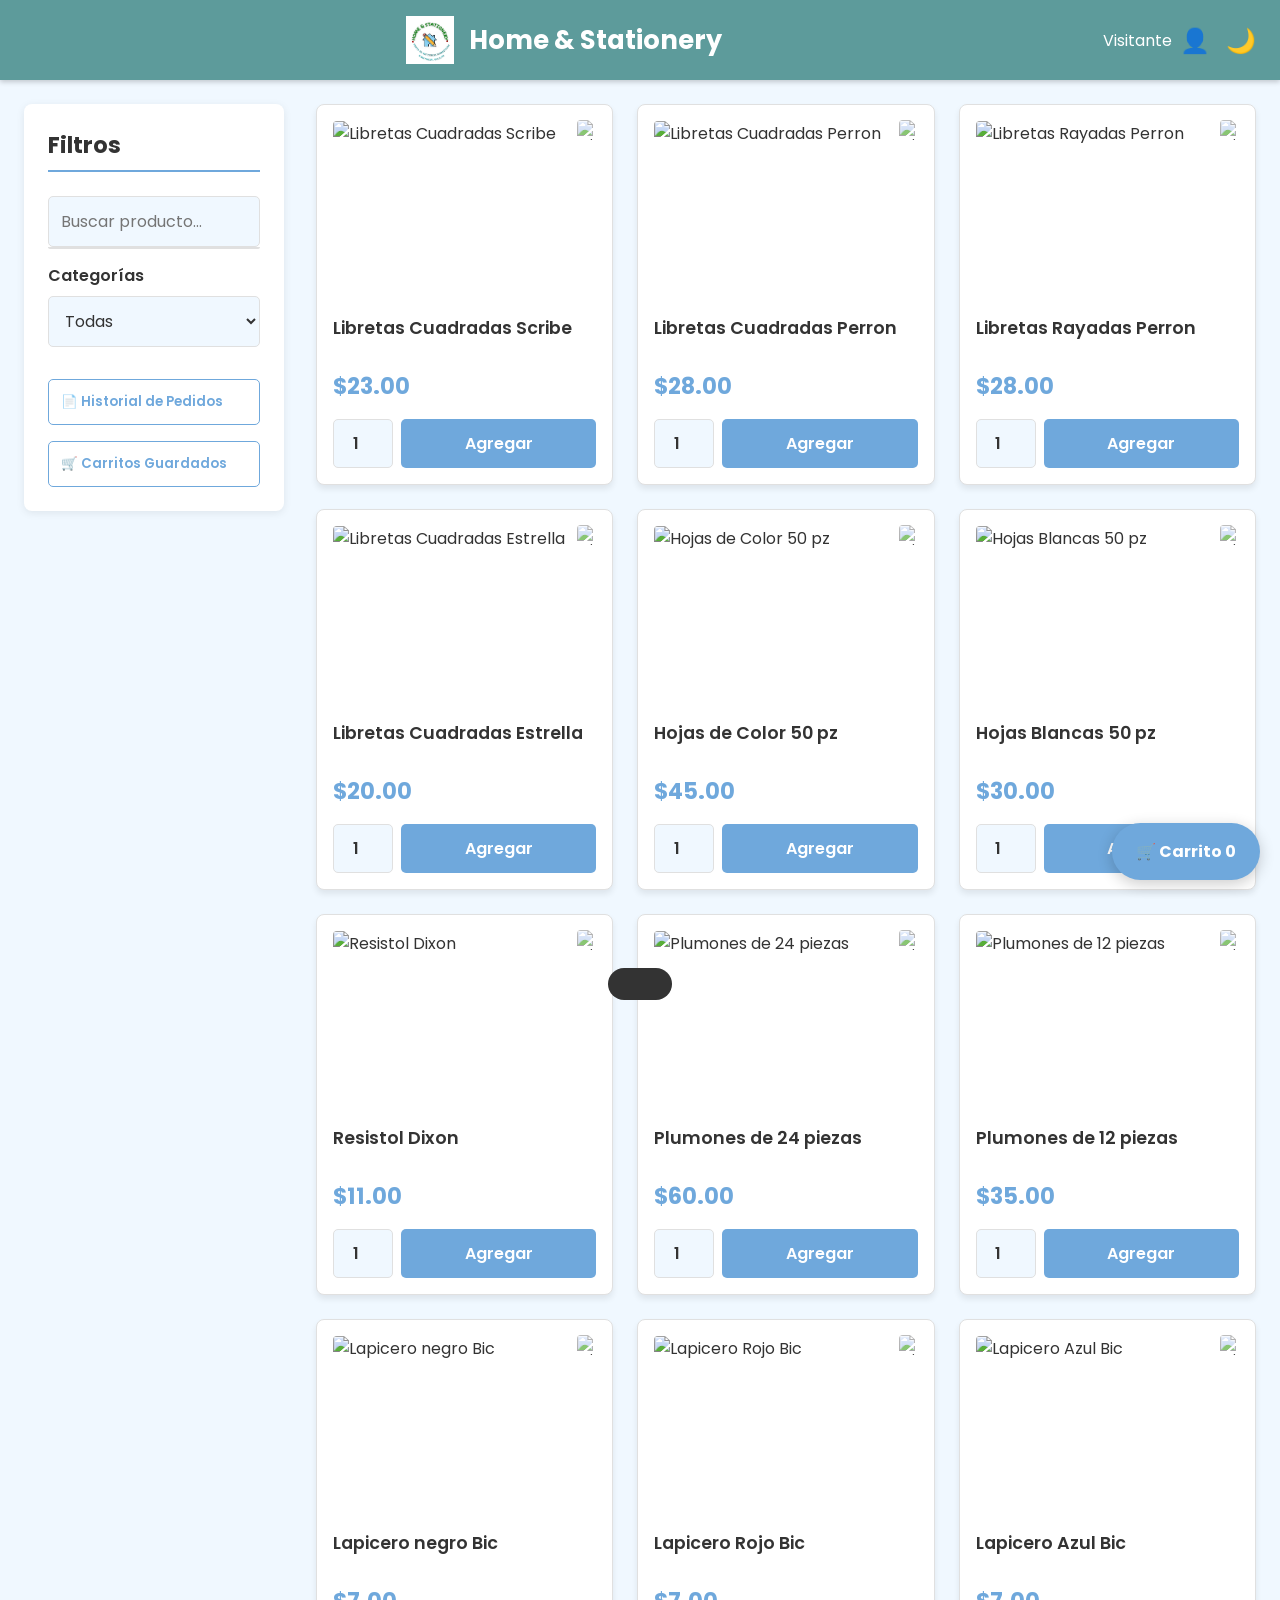
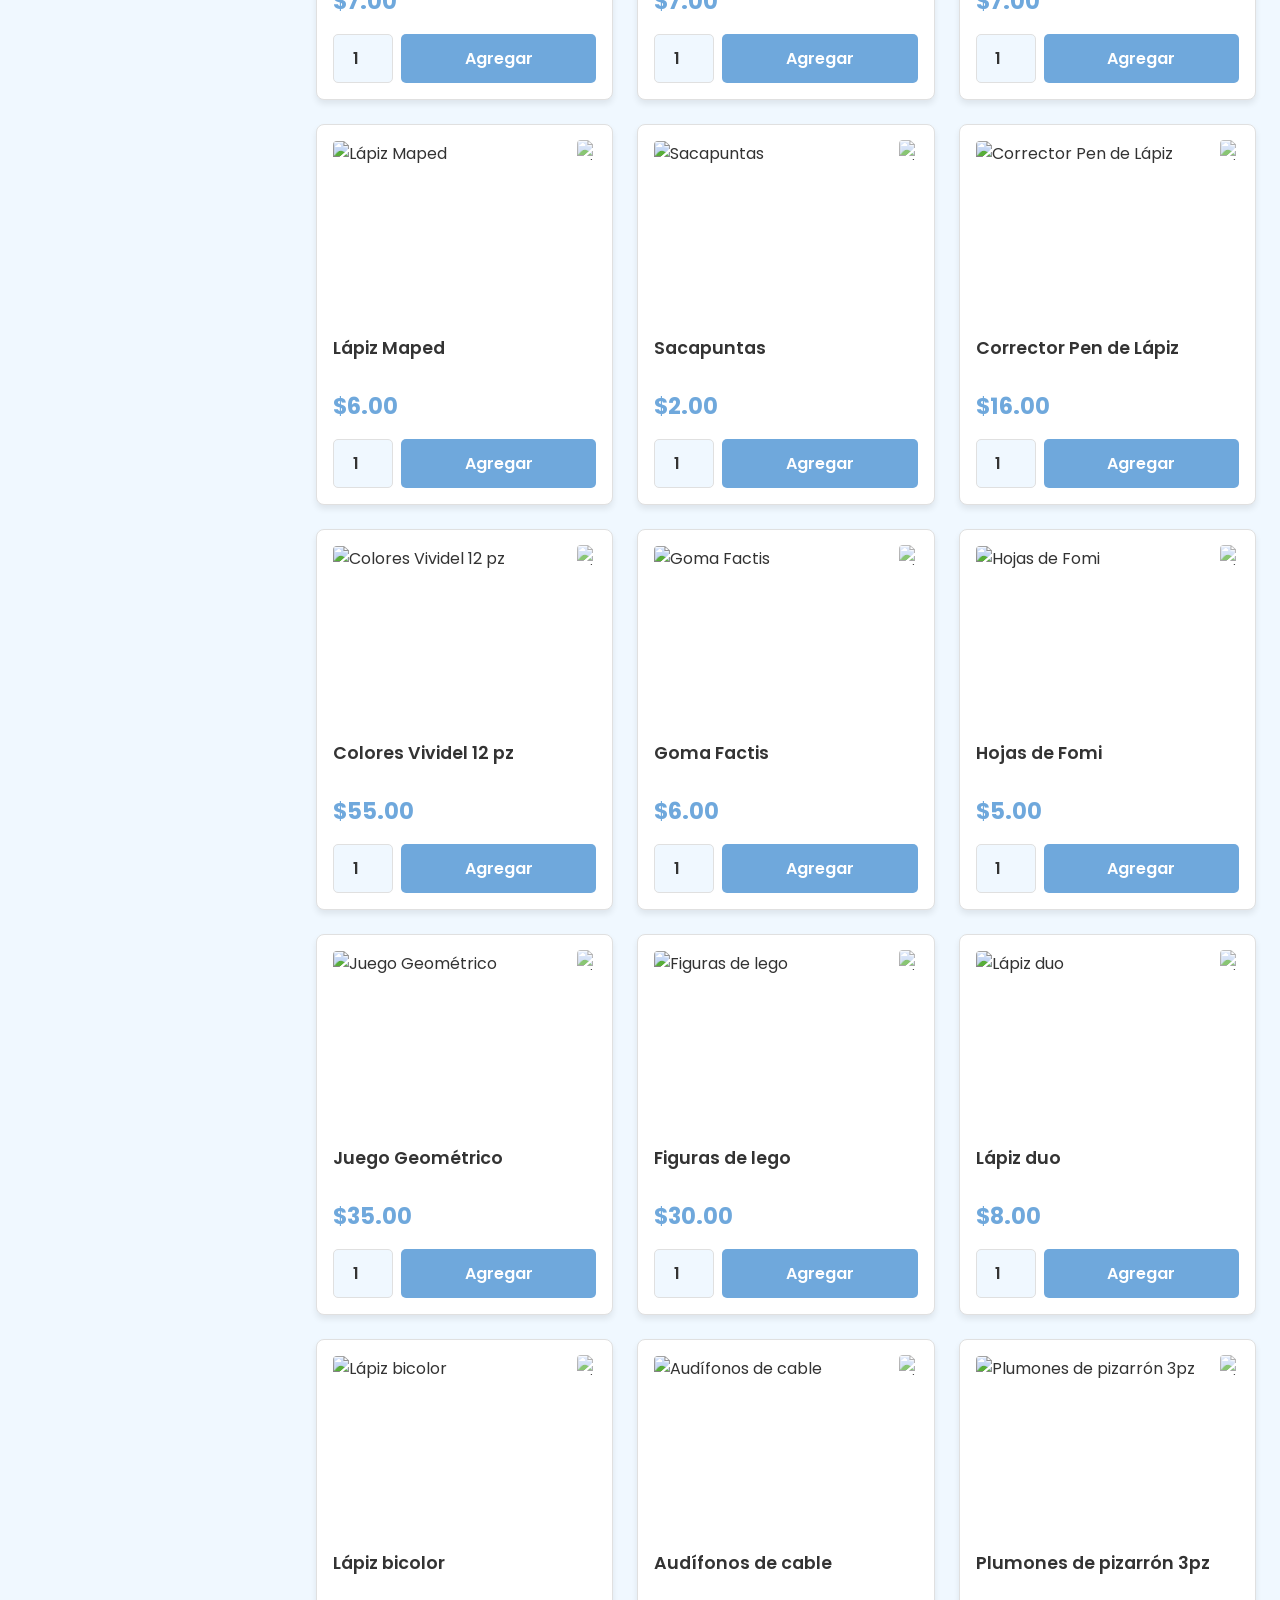
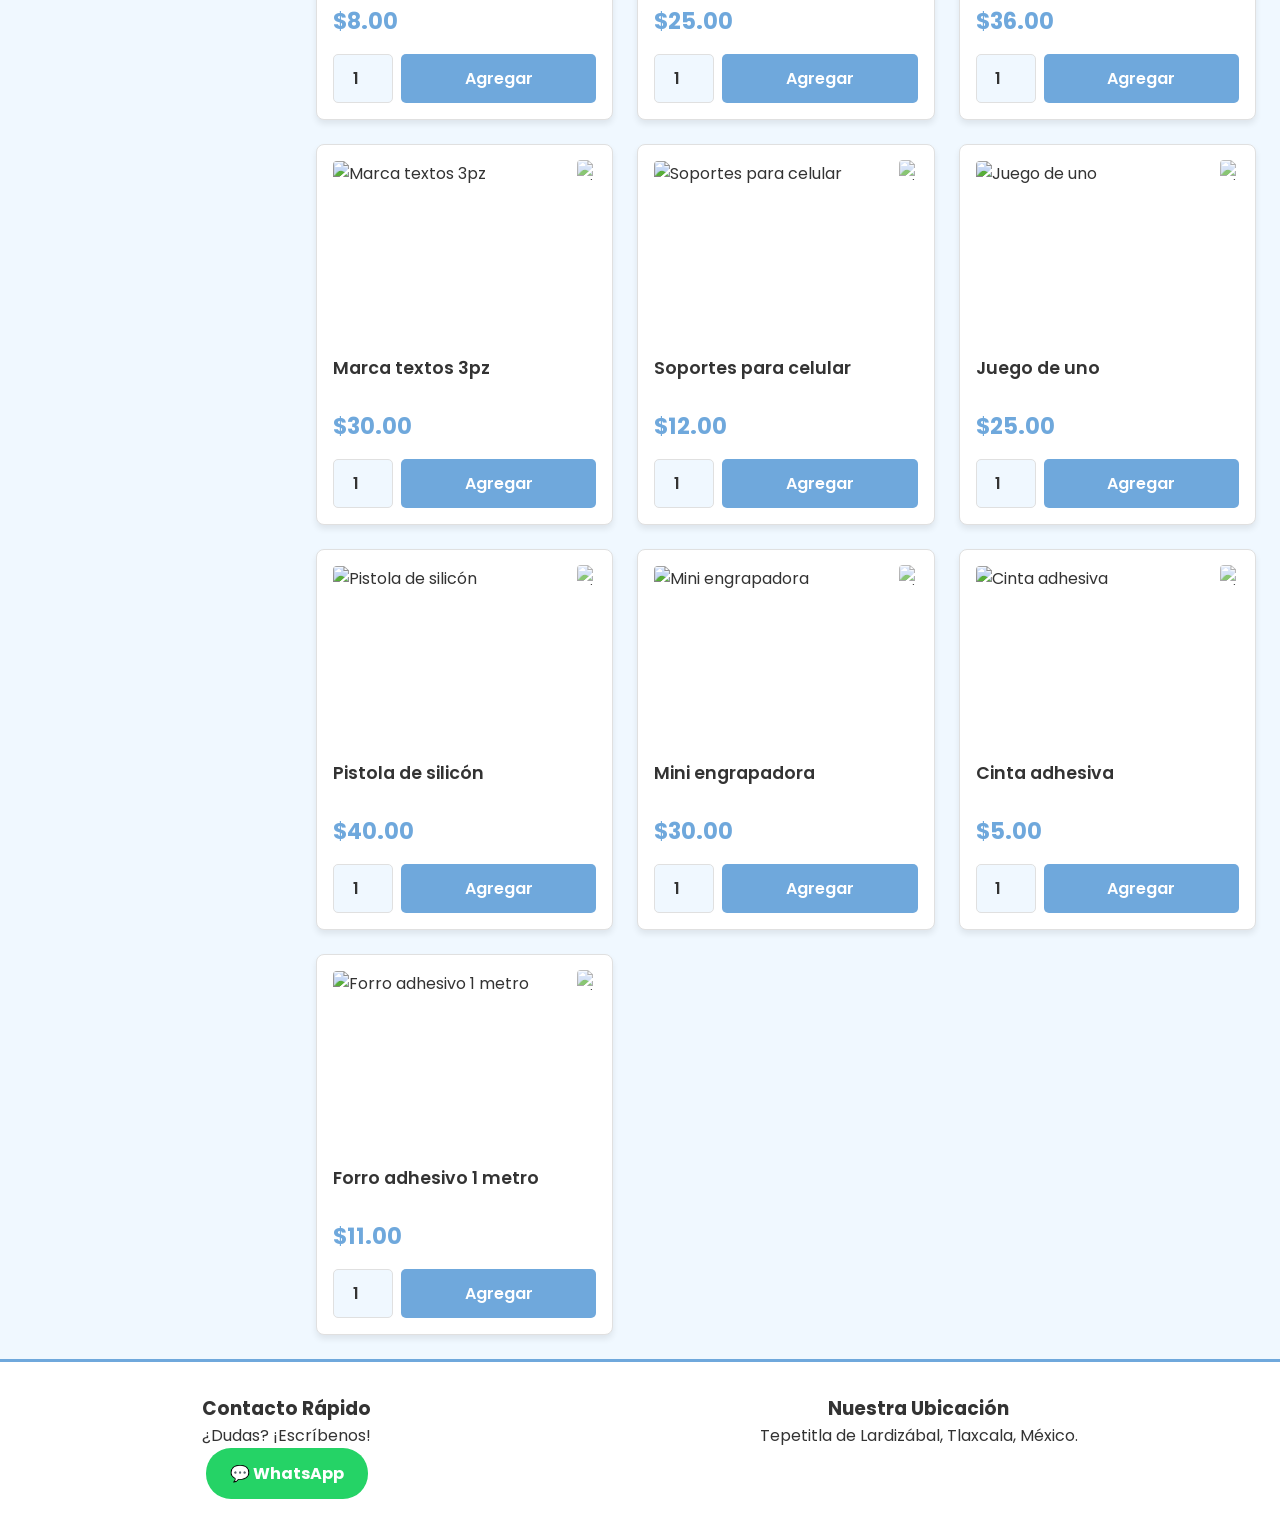
==== commit 57cf10b8: "Update index.html Signed-off-by: ＠┊ғᴇʀɴᴀɴᴅᴏ <113485181+LuisferC19@users.noreply.github.com>" ====
--- a/index.html
+++ b/index.html
@@ -4,6 +4,11 @@
     <meta charset="UTF-8" />
     <meta name="viewport" content="width=device-width, initial-scale=1" />
     <title>Home & Stationery</title>
+    
+    <link rel="preconnect" href="https://fonts.googleapis.com">
+    <link rel="preconnect" href="https://fonts.gstatic.com" crossorigin>
+    <link href="https://fonts.googleapis.com/css2?family=Poppins:wght@400;600;700&display=swap" rel="stylesheet">
+    
     <link rel="stylesheet" href="styles.css" />
     <link rel="manifest" href="manifest.json" />
     <meta name="theme-color" content="#5d9b9b" />
--- a/styles.css
+++ b/styles.css
@@ -30,16 +30,9 @@
     --danger-hover-color: #e57373;
 }
 
-/* --- ANIMACIÓN DE VUELO AL CARRITO --- */
 @keyframes fly-to-cart {
-    0% {
-        transform: scale(1);
-        opacity: 1;
-    }
-    100% {
-        transform: scale(0.1);
-        opacity: 0;
-    }
+    0% { transform: scale(1); opacity: 1; }
+    100% { transform: scale(0.1); opacity: 0; }
 }
 
 .producto-imagen-volando {
@@ -56,7 +49,7 @@
     margin: 0;
     padding: 0;
     box-sizing: border-box;
-    font-family: 'Segoe UI', Arial, sans-serif;
+    font-family: 'Poppins', sans-serif; /* <-- LETRA MEJORADA */
 }
 
 body {
@@ -100,7 +93,7 @@
 }
 
 .header-logo {
-    height: 40px;
+    height: 48px; /* <-- LOGO MÁS GRANDE */
     margin-right: 15px;
 }
 
@@ -236,7 +229,7 @@
 .producto-link {
     text-decoration: none;
     color: inherit;
-    display: contents; /* Hace que el link no afecte el layout flex */
+    display: contents;
 }
 
 
@@ -269,20 +262,13 @@
     font-weight: 700;
     font-size: 1.4rem;
     color: var(--primary-color);
-    margin-bottom: 0.75rem;
-}
-
-.producto .stock-info {
-    font-size: 0.85rem;
-    color: #666;
     margin-bottom: 1rem;
 }
-[data-theme="dark"] .producto .stock-info { color: #aaa; }
 
 .producto .agregar-controls {
     display: flex;
     gap: 0.5rem;
-    margin-top: auto; /* Empuja los controles hacia abajo */
+    margin-top: auto;
 }
 
 .producto .cantidad-input {
@@ -305,7 +291,7 @@
     border-radius: 5px;
     cursor: pointer;
     font-size: 1rem;
-    flex-grow: 1; /* El botón ocupa el espacio restante */
+    flex-grow: 1;
     transition: background-color 0.2s ease;
 }
 
@@ -567,6 +553,8 @@
 .catalogo-reducido .producto { padding: 0.8rem; }
 .catalogo-reducido .producto h3 { font-size: 0.9rem; min-height: 36px; }
 .catalogo-reducido .producto img { height: 100px; }
+.catalogo-reducido .producto .precio { font-size: 1.1rem; }
+
 
 .footer {
     width: 100%;
@@ -600,44 +588,79 @@
     z-index: 1200;
 }
 
+/* --- ESTILOS PÁGINA DE DETALLE Y GALERÍA --- */
+.producto-detalle-container {
+    max-width: 1000px;
+    margin: 2rem auto;
+    padding: 2rem;
+    background-color: var(--card-bg-color);
+    border-radius: 8px;
+    box-shadow: 0 4px 15px var(--shadow-color);
+    display: grid;
+    grid-template-columns: 1fr 1fr;
+    gap: 2rem;
+}
+.producto-detalle-galeria {
+    display: flex;
+    flex-direction: column;
+    gap: 1rem;
+}
+#imagen-principal {
+    width: 100%;
+    height: 400px;
+    object-fit: contain;
+    border-radius: 8px;
+    background-color: #fff;
+    border: 1px solid var(--border-color);
+}
+#galeria-thumbnails {
+    display: flex;
+    gap: 0.5rem;
+    flex-wrap: wrap;
+    justify-content: center;
+}
+.thumbnail-img {
+    width: 80px;
+    height: 80px;
+    object-fit: contain;
+    border-radius: 4px;
+    border: 2px solid var(--border-color);
+    cursor: pointer;
+    transition: border-color 0.2s;
+    background-color: #fff;
+}
+.thumbnail-img:hover {
+    border-color: var(--primary-hover-color);
+}
+.thumbnail-img.active {
+    border-color: var(--primary-color);
+    box-shadow: 0 0 5px var(--primary-color);
+}
+
+.producto-detalle-info h1 { font-size: 2.2rem; margin-bottom: 1rem; }
+.producto-detalle-info .precio { font-size: 2rem; font-weight: bold; color: var(--primary-color); margin-bottom: 1.5rem; }
+.producto-detalle-info .descripcion { line-height: 1.6; margin-bottom: 1.5rem; }
+.producto-detalle-info .agregar-controls { display: flex; gap: 1rem; margin-top: 1.5rem; }
+.producto-detalle-info .cantidad-input { width: 70px; padding: 0.75rem; text-align: center; }
+.producto-detalle-info .btn-agregar-carrito { padding: 0.75rem 1.5rem; }
+.productos-relacionados { grid-column: 1 / -1; margin-top: 2rem; border-top: 1px solid var(--border-color); padding-top: 2rem; }
+
 @media (max-width: 900px) {
-    .main-container {
-        flex-direction: column;
-    }
-    .sidebar {
-        position: fixed;
-        left: 0;
-        top: 0;
-        height: 100%;
-        transform: translateX(-100%);
-        z-index: 1100;
-        overflow-y: auto;
-        border-radius: 0;
-    }
-    .sidebar.visible {
-        transform: translateX(0);
-    }
-    .btn-hamburguesa {
-        display: block;
-    }
-    .header-title {
-        font-size: 1.2rem;
-    }
+    .main-container { flex-direction: column; }
+    .sidebar { position: fixed; left: 0; top: 0; height: 100%; transform: translateX(-100%); z-index: 1100; overflow-y: auto; border-radius: 0; }
+    .sidebar.visible { transform: translateX(0); }
+    .btn-hamburguesa { display: block; }
+    .header-title { font-size: 1.2rem; }
+}
+
+@media (max-width: 768px) {
+    .producto-detalle-container { grid-template-columns: 1fr; }
+    #imagen-principal { height: 300px; }
+    .thumbnail-img { width: 60px; height: 60px; }
 }
 
 @media (max-width: 480px) {
-    .header-content {
-        flex-wrap: wrap;
-        justify-content: center;
-    }
-    .header-title {
-        order: -1;
-        width: 100%;
-        text-align: center;
-        margin-bottom: 0.5rem;
-    }
-    .btn-carrito {
-        padding: 0.8rem 1.2rem;
-        font-size: 0.9rem;
-    }
-}
+    .header-content { flex-wrap: wrap; justify-content: center; }
+    .header-title { order: -1; width: 100%; text-align: center; margin-bottom: 0.5rem; }
+    .btn-carrito { padding: 0.8rem 1.2rem; font-size: 0.9rem; }
+}
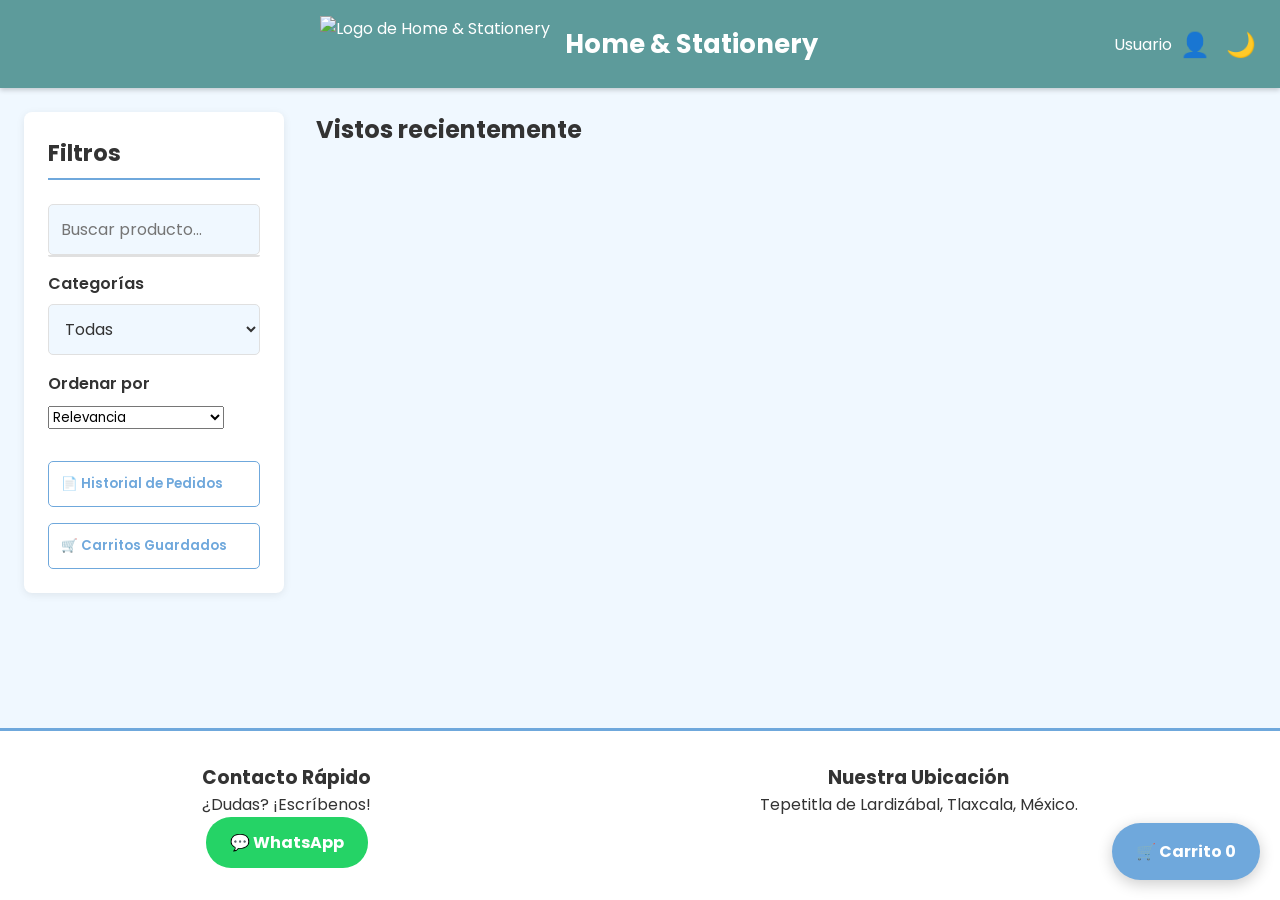
==== commit 939f024d: "mejoras Updated the HTML structure and improved accessibility features." ====
--- a/index.html
+++ b/index.html
@@ -16,10 +16,10 @@
 <body>
     <header class="header">
         <div class="header-content">
-            <button id="btnMenu" aria-label="Abrir menú" class="btn-hamburguesa">☰</button>
+            <button id="btnMenu" aria-label="Abrir menú" aria-expanded="false" aria-controls="sidebar" class="btn-hamburguesa">☰</button>
             
             <a href="index.html" class="title-container" style="text-decoration: none; color: inherit;">
-                <img src="img/HomeStatio.png" alt="Logo de Home & Stationery" class="header-logo">
+                <img src="img/thumb/HomeStatio.webp" alt="Logo de Home & Stationery" class="header-logo">
                 <h1 class="header-title">Home & Stationery</h1>
             </a>
 
@@ -47,6 +47,13 @@
                     <option value="utiles">Útiles escolares</option>
                     <option value="tecnologia">Tecnología</option>
                     <option value="otros">Otros</option>
+                </select>
+                <label for="ordenarFiltro">Ordenar por</label>
+                <select id="ordenarFiltro" aria-label="Ordenar productos">
+                    <option value="relevancia">Relevancia</option>
+                    <option value="precio-asc">Precio: menor a mayor</option>
+                    <option value="precio-desc">Precio: mayor a menor</option>
+                    <option value="nombre-asc">Nombre: A-Z</option>
                 </select>
                 <div class="nav-extras">
                     <button id="historialPedidosBtn">📄 Historial de Pedidos</button>
@@ -127,7 +134,7 @@
         </div>
     </footer>
 
-    <script src="script.js"></script>
+    <script type="module" src="js/index-page.js"></script>
     <script src="sw-register.js"></script>
 </body>
 </html>
--- a/styles.css
+++ b/styles.css
@@ -30,11 +30,6 @@
     --danger-hover-color: #e57373;
 }
 
-@keyframes fly-to-cart {
-    0% { transform: scale(1); opacity: 1; }
-    100% { transform: scale(0.1); opacity: 0; }
-}
-
 .producto-imagen-volando {
     position: fixed;
     z-index: 1500;
@@ -42,8 +37,17 @@
     background-color: #fff;
     box-shadow: 0 4px 15px rgba(0,0,0,0.3);
     pointer-events: none;
-    animation: fly-to-cart 0.8s ease-in-out forwards;
-}
+    /* Transición para animar el cambio de posición (top, left) y tamaño (transform) */
+    transition: top 0.8s ease-in, left 0.8s ease-in, transform 0.8s ease-in-out; 
+    animation: fly-to-cart-opacity 0.8s ease-in-out forwards;
+}
+
+/* Se separa la animación de opacidad para no interferir con la transición de posición */
+@keyframes fly-to-cart-opacity {
+    0% { opacity: 1; transform: scale(1); }
+    100% { opacity: 0; transform: scale(0.1); }
+}
+
 
 * {
     margin: 0;
@@ -93,7 +97,7 @@
 }
 
 .header-logo {
-    height: 48px; /* <-- LOGO MÁS GRANDE */
+    height: 56px; /* <-- LOGO MÁS GRANDE */
     margin-right: 15px;
 }
 
